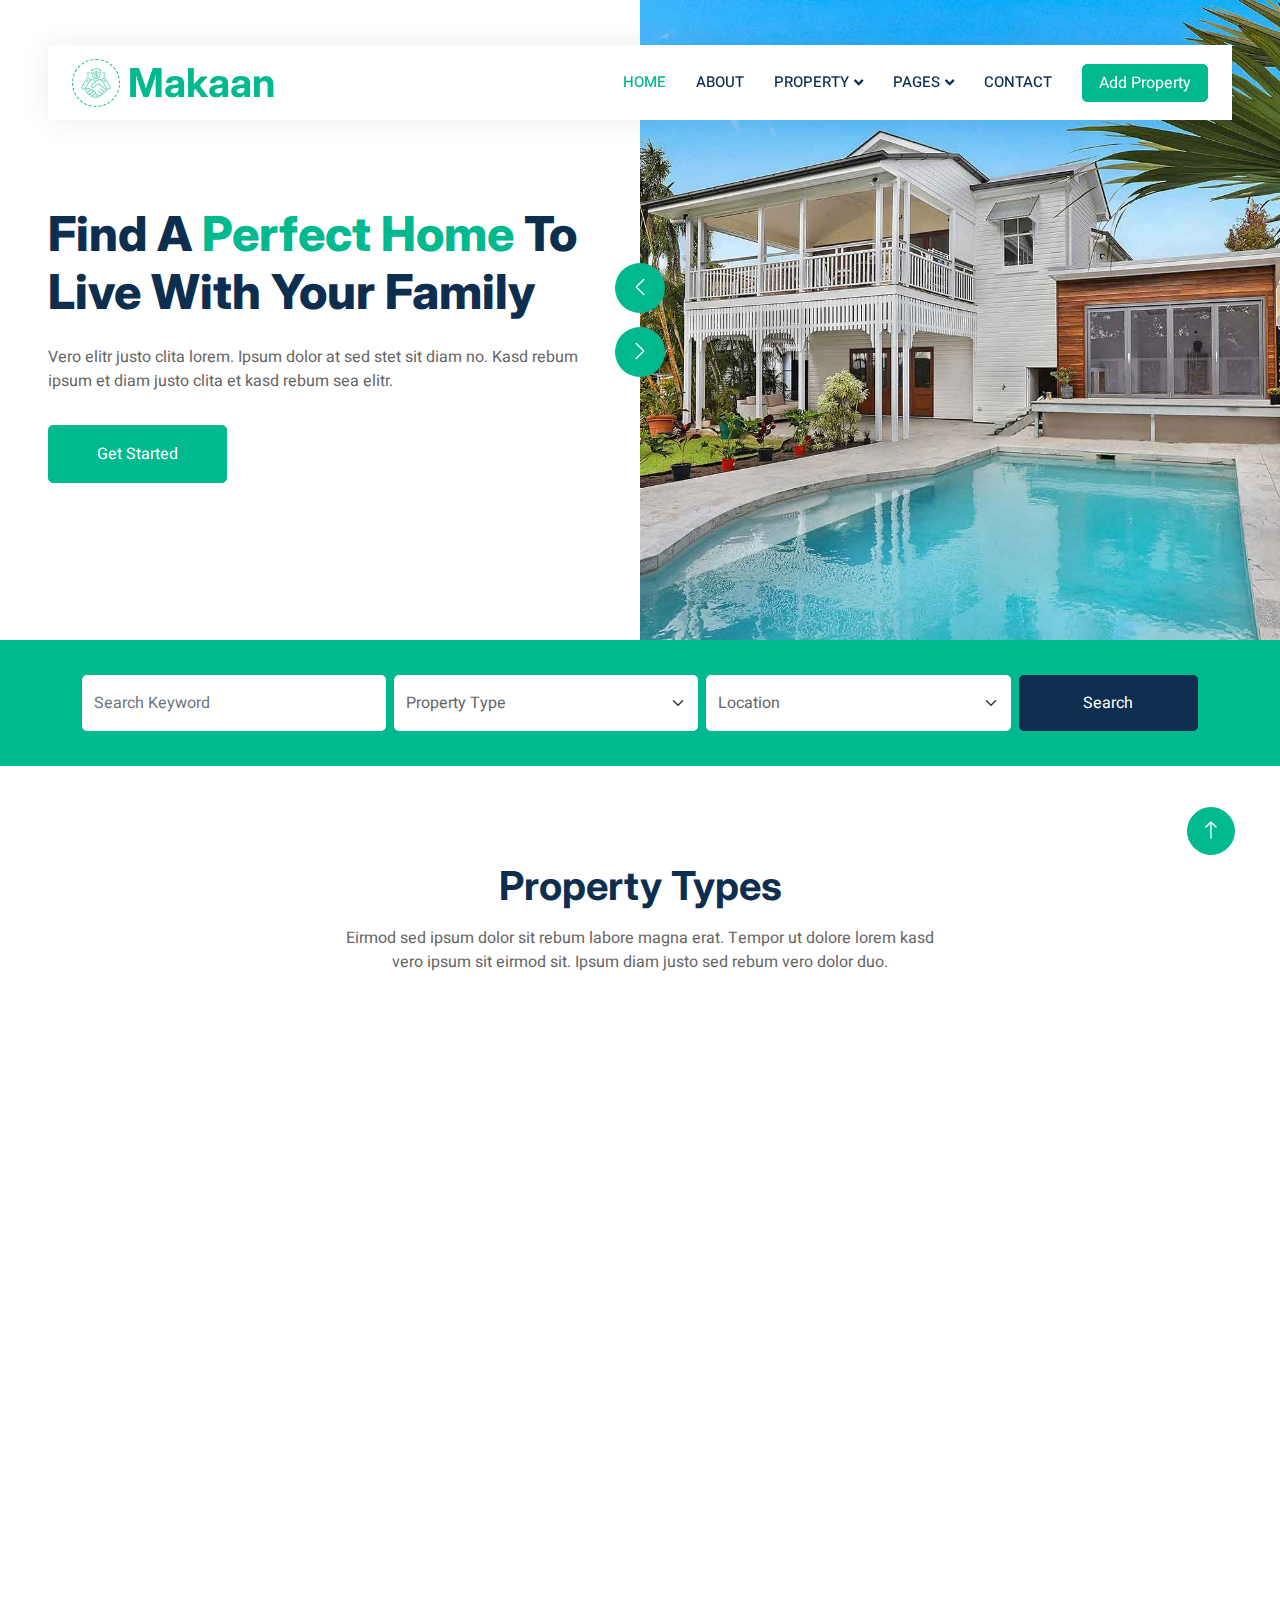
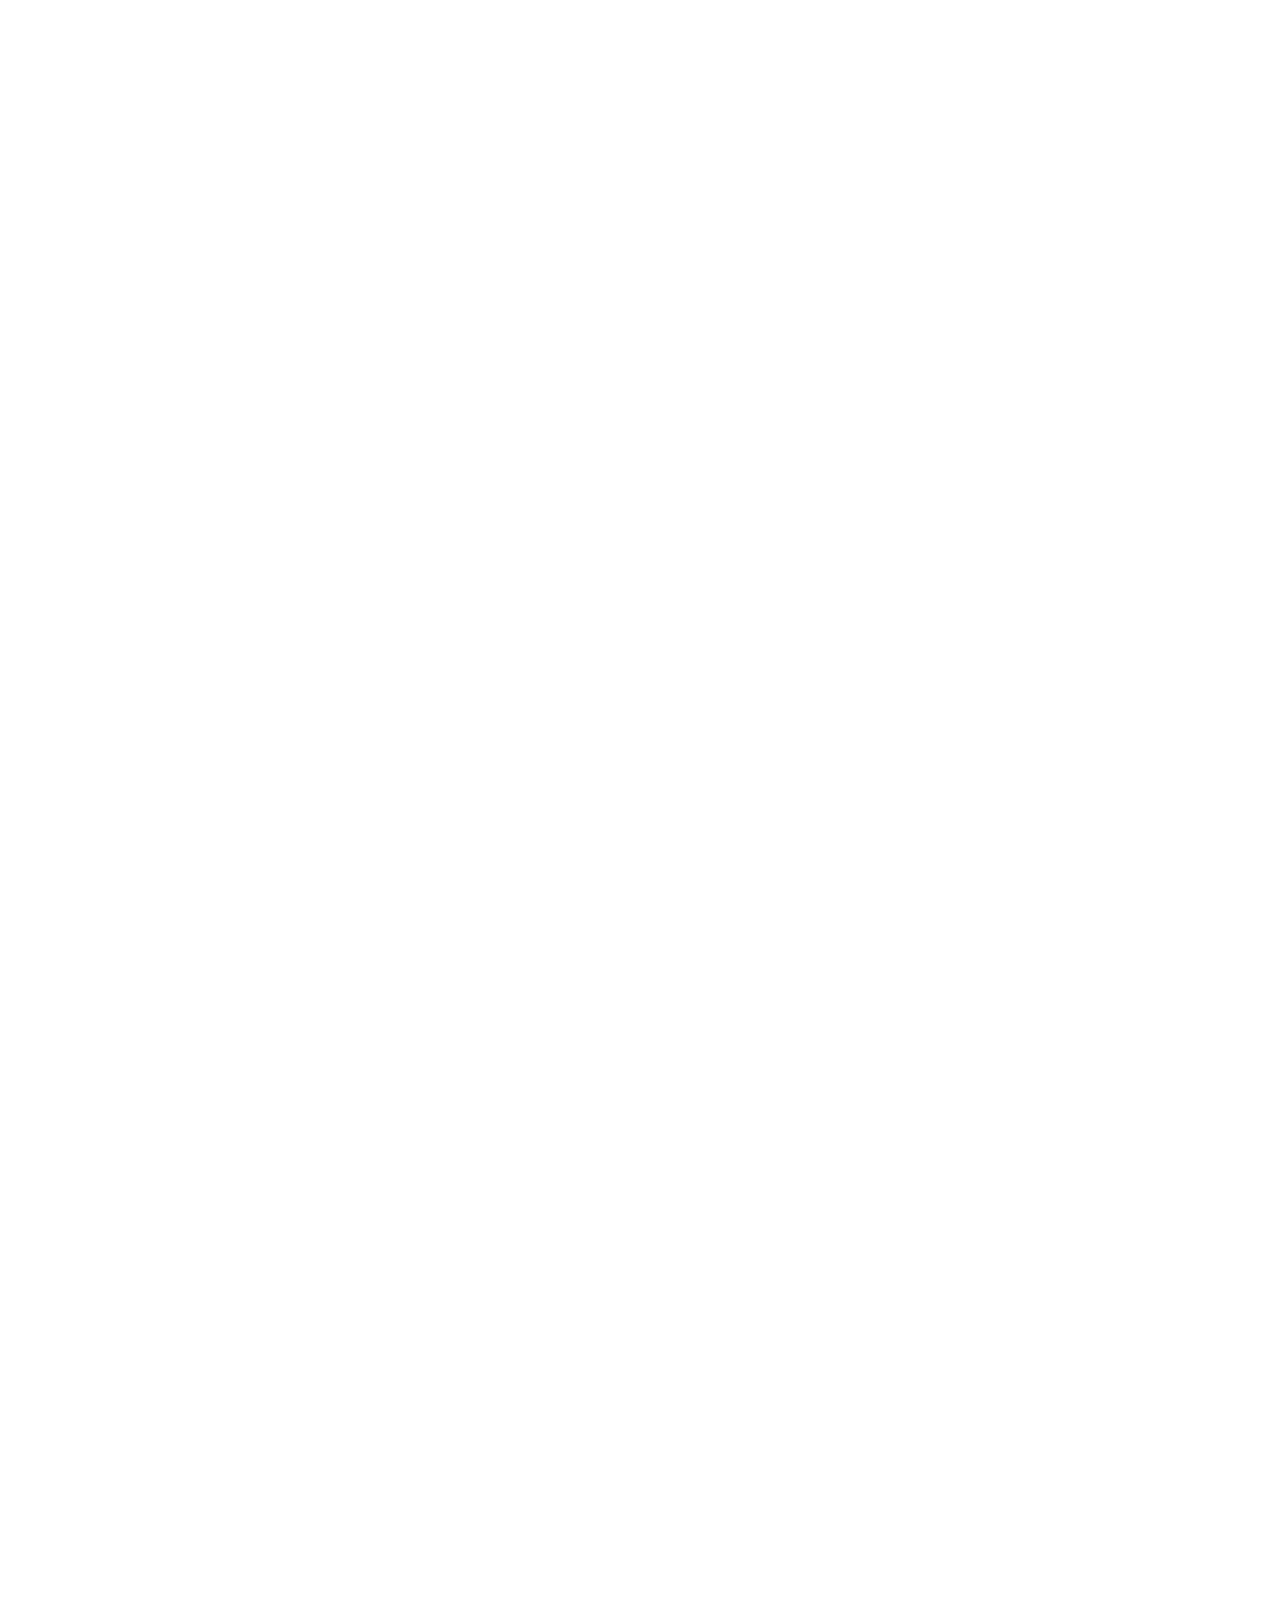
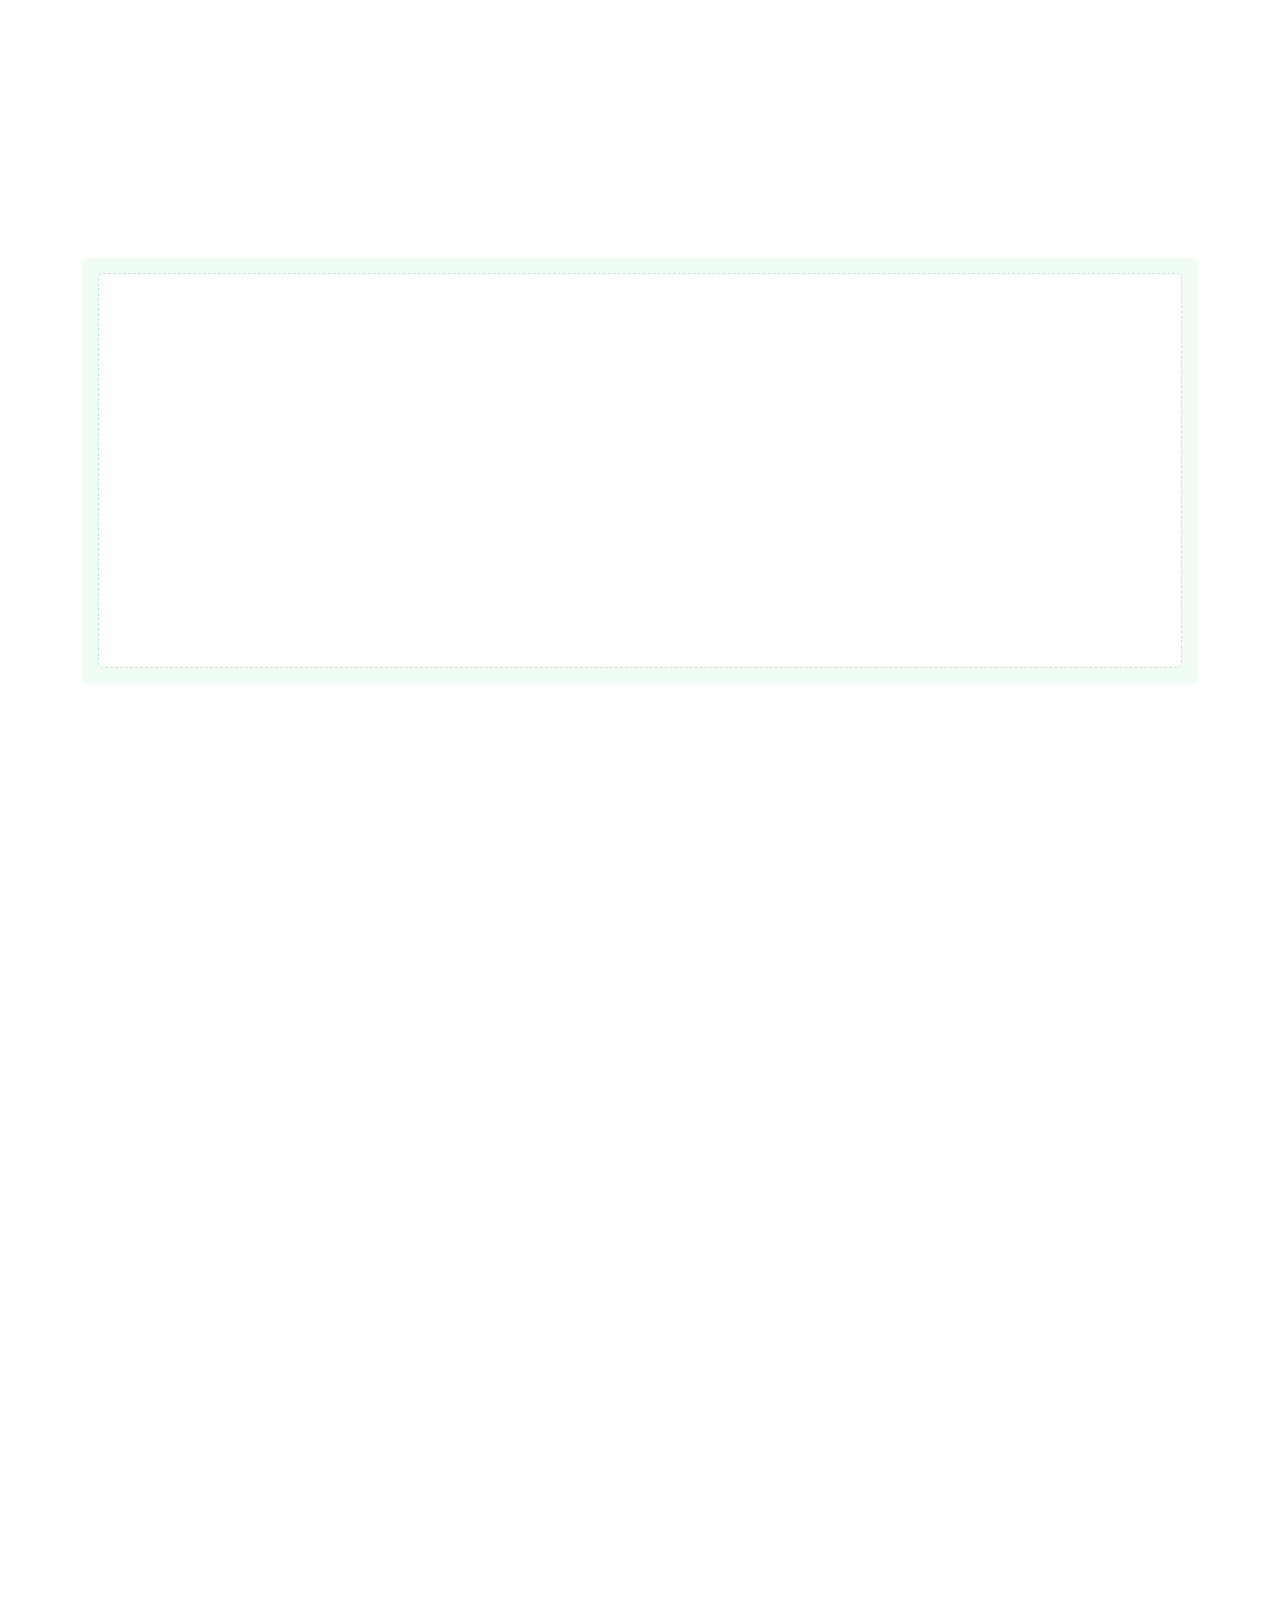
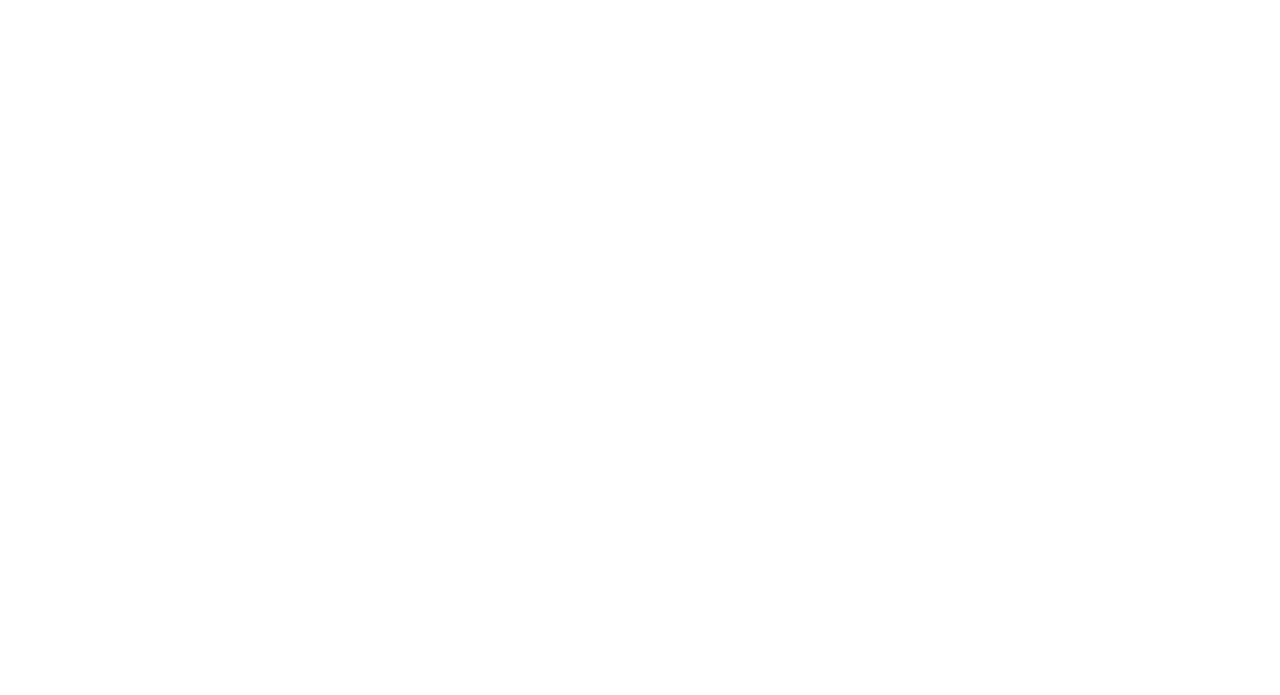
==== index.html @ bf757e76 "Initial Setup with template" ====
<!DOCTYPE html>
<html lang="en">

<head>
    <meta charset="utf-8">
    <title>Makaan - Real Estate HTML Template</title>
    <meta content="width=device-width, initial-scale=1.0" name="viewport">
    <meta content="" name="keywords">
    <meta content="" name="description">

    <!-- Favicon -->
    <link href="img/favicon.ico" rel="icon">

    <!-- Google Web Fonts -->
    <link rel="preconnect" href="https://fonts.googleapis.com">
    <link rel="preconnect" href="https://fonts.gstatic.com" crossorigin>
    <link href="https://fonts.googleapis.com/css2?family=Heebo:wght@400;500;600&family=Inter:wght@700;800&display=swap" rel="stylesheet">
    
    <!-- Icon Font Stylesheet -->
    <link href="https://cdnjs.cloudflare.com/ajax/libs/font-awesome/5.10.0/css/all.min.css" rel="stylesheet">
    <link href="https://cdn.jsdelivr.net/npm/bootstrap-icons@1.4.1/font/bootstrap-icons.css" rel="stylesheet">

    <!-- Libraries Stylesheet -->
    <link href="lib/animate/animate.min.css" rel="stylesheet">
    <link href="lib/owlcarousel/assets/owl.carousel.min.css" rel="stylesheet">

    <!-- Customized Bootstrap Stylesheet -->
    <link href="css/bootstrap.min.css" rel="stylesheet">

    <!-- Template Stylesheet -->
    <link href="css/style.css" rel="stylesheet">
</head>

<body>
    <div class="container-xxl bg-white p-0">
        <!-- Spinner Start -->
        <div id="spinner" class="show bg-white position-fixed translate-middle w-100 vh-100 top-50 start-50 d-flex align-items-center justify-content-center">
            <div class="spinner-border text-primary" style="width: 3rem; height: 3rem;" role="status">
                <span class="sr-only">Loading...</span>
            </div>
        </div>
        <!-- Spinner End -->


        <!-- Navbar Start -->
        <div class="container-fluid nav-bar bg-transparent">
            <nav class="navbar navbar-expand-lg bg-white navbar-light py-0 px-4">
                <a href="index.html" class="navbar-brand d-flex align-items-center text-center">
                    <div class="icon p-2 me-2">
                        <img class="img-fluid" src="img/icon-deal.png" alt="Icon" style="width: 30px; height: 30px;">
                    </div>
                    <h1 class="m-0 text-primary">Makaan</h1>
                </a>
                <button type="button" class="navbar-toggler" data-bs-toggle="collapse" data-bs-target="#navbarCollapse">
                    <span class="navbar-toggler-icon"></span>
                </button>
                <div class="collapse navbar-collapse" id="navbarCollapse">
                    <div class="navbar-nav ms-auto">
                        <a href="index.html" class="nav-item nav-link active">Home</a>
                        <a href="about.html" class="nav-item nav-link">About</a>
                        <div class="nav-item dropdown">
                            <a href="#" class="nav-link dropdown-toggle" data-bs-toggle="dropdown">Property</a>
                            <div class="dropdown-menu rounded-0 m-0">
                                <a href="property-list.html" class="dropdown-item">Property List</a>
                                <a href="property-type.html" class="dropdown-item">Property Type</a>
                                <a href="property-agent.html" class="dropdown-item">Property Agent</a>
                            </div>
                        </div>
                        <div class="nav-item dropdown">
                            <a href="#" class="nav-link dropdown-toggle" data-bs-toggle="dropdown">Pages</a>
                            <div class="dropdown-menu rounded-0 m-0">
                                <a href="testimonial.html" class="dropdown-item">Testimonial</a>
                                <a href="404.html" class="dropdown-item">404 Error</a>
                            </div>
                        </div>
                        <a href="contact.html" class="nav-item nav-link">Contact</a>
                    </div>
                    <a href="" class="btn btn-primary px-3 d-none d-lg-flex">Add Property</a>
                </div>
            </nav>
        </div>
        <!-- Navbar End -->


        <!-- Header Start -->
        <div class="container-fluid header bg-white p-0">
            <div class="row g-0 align-items-center flex-column-reverse flex-md-row">
                <div class="col-md-6 p-5 mt-lg-5">
                    <h1 class="display-5 animated fadeIn mb-4">Find A <span class="text-primary">Perfect Home</span> To Live With Your Family</h1>
                    <p class="animated fadeIn mb-4 pb-2">Vero elitr justo clita lorem. Ipsum dolor at sed stet
                        sit diam no. Kasd rebum ipsum et diam justo clita et kasd rebum sea elitr.</p>
                    <a href="" class="btn btn-primary py-3 px-5 me-3 animated fadeIn">Get Started</a>
                </div>
                <div class="col-md-6 animated fadeIn">
                    <div class="owl-carousel header-carousel">
                        <div class="owl-carousel-item">
                            <img class="img-fluid" src="img/carousel-1.jpg" alt="">
                        </div>
                        <div class="owl-carousel-item">
                            <img class="img-fluid" src="img/carousel-2.jpg" alt="">
                        </div>
                    </div>
                </div>
            </div>
        </div>
        <!-- Header End -->


        <!-- Search Start -->
        <div class="container-fluid bg-primary mb-5 wow fadeIn" data-wow-delay="0.1s" style="padding: 35px;">
            <div class="container">
                <div class="row g-2">
                    <div class="col-md-10">
                        <div class="row g-2">
                            <div class="col-md-4">
                                <input type="text" class="form-control border-0 py-3" placeholder="Search Keyword">
                            </div>
                            <div class="col-md-4">
                                <select class="form-select border-0 py-3">
                                    <option selected>Property Type</option>
                                    <option value="1">Property Type 1</option>
                                    <option value="2">Property Type 2</option>
                                    <option value="3">Property Type 3</option>
                                </select>
                            </div>
                            <div class="col-md-4">
                                <select class="form-select border-0 py-3">
                                    <option selected>Location</option>
                                    <option value="1">Location 1</option>
                                    <option value="2">Location 2</option>
                                    <option value="3">Location 3</option>
                                </select>
                            </div>
                        </div>
                    </div>
                    <div class="col-md-2">
                        <button class="btn btn-dark border-0 w-100 py-3">Search</button>
                    </div>
                </div>
            </div>
        </div>
        <!-- Search End -->


        <!-- Category Start -->
        <div class="container-xxl py-5">
            <div class="container">
                <div class="text-center mx-auto mb-5 wow fadeInUp" data-wow-delay="0.1s" style="max-width: 600px;">
                    <h1 class="mb-3">Property Types</h1>
                    <p>Eirmod sed ipsum dolor sit rebum labore magna erat. Tempor ut dolore lorem kasd vero ipsum sit eirmod sit. Ipsum diam justo sed rebum vero dolor duo.</p>
                </div>
                <div class="row g-4">
                    <div class="col-lg-3 col-sm-6 wow fadeInUp" data-wow-delay="0.1s">
                        <a class="cat-item d-block bg-light text-center rounded p-3" href="">
                            <div class="rounded p-4">
                                <div class="icon mb-3">
                                    <img class="img-fluid" src="img/icon-apartment.png" alt="Icon">
                                </div>
                                <h6>Apartment</h6>
                                <span>123 Properties</span>
                            </div>
                        </a>
                    </div>
                    <div class="col-lg-3 col-sm-6 wow fadeInUp" data-wow-delay="0.3s">
                        <a class="cat-item d-block bg-light text-center rounded p-3" href="">
                            <div class="rounded p-4">
                                <div class="icon mb-3">
                                    <img class="img-fluid" src="img/icon-villa.png" alt="Icon">
                                </div>
                                <h6>Villa</h6>
                                <span>123 Properties</span>
                            </div>
                        </a>
                    </div>
                    <div class="col-lg-3 col-sm-6 wow fadeInUp" data-wow-delay="0.5s">
                        <a class="cat-item d-block bg-light text-center rounded p-3" href="">
                            <div class="rounded p-4">
                                <div class="icon mb-3">
                                    <img class="img-fluid" src="img/icon-house.png" alt="Icon">
                                </div>
                                <h6>Home</h6>
                                <span>123 Properties</span>
                            </div>
                        </a>
                    </div>
                    <div class="col-lg-3 col-sm-6 wow fadeInUp" data-wow-delay="0.7s">
                        <a class="cat-item d-block bg-light text-center rounded p-3" href="">
                            <div class="rounded p-4">
                                <div class="icon mb-3">
                                    <img class="img-fluid" src="img/icon-housing.png" alt="Icon">
                                </div>
                                <h6>Office</h6>
                                <span>123 Properties</span>
                            </div>
                        </a>
                    </div>
                    <div class="col-lg-3 col-sm-6 wow fadeInUp" data-wow-delay="0.1s">
                        <a class="cat-item d-block bg-light text-center rounded p-3" href="">
                            <div class="rounded p-4">
                                <div class="icon mb-3">
                                    <img class="img-fluid" src="img/icon-building.png" alt="Icon">
                                </div>
                                <h6>Building</h6>
                                <span>123 Properties</span>
                            </div>
                        </a>
                    </div>
                    <div class="col-lg-3 col-sm-6 wow fadeInUp" data-wow-delay="0.3s">
                        <a class="cat-item d-block bg-light text-center rounded p-3" href="">
                            <div class="rounded p-4">
                                <div class="icon mb-3">
                                    <img class="img-fluid" src="img/icon-neighborhood.png" alt="Icon">
                                </div>
                                <h6>Townhouse</h6>
                                <span>123 Properties</span>
                            </div>
                        </a>
                    </div>
                    <div class="col-lg-3 col-sm-6 wow fadeInUp" data-wow-delay="0.5s">
                        <a class="cat-item d-block bg-light text-center rounded p-3" href="">
                            <div class="rounded p-4">
                                <div class="icon mb-3">
                                    <img class="img-fluid" src="img/icon-condominium.png" alt="Icon">
                                </div>
                                <h6>Shop</h6>
                                <span>123 Properties</span>
                            </div>
                        </a>
                    </div>
                    <div class="col-lg-3 col-sm-6 wow fadeInUp" data-wow-delay="0.7s">
                        <a class="cat-item d-block bg-light text-center rounded p-3" href="">
                            <div class="rounded p-4">
                                <div class="icon mb-3">
                                    <img class="img-fluid" src="img/icon-luxury.png" alt="Icon">
                                </div>
                                <h6>Garage</h6>
                                <span>123 Properties</span>
                            </div>
                        </a>
                    </div>
                </div>
            </div>
        </div>
        <!-- Category End -->


        <!-- About Start -->
        <div class="container-xxl py-5">
            <div class="container">
                <div class="row g-5 align-items-center">
                    <div class="col-lg-6 wow fadeIn" data-wow-delay="0.1s">
                        <div class="about-img position-relative overflow-hidden p-5 pe-0">
                            <img class="img-fluid w-100" src="img/about.jpg">
                        </div>
                    </div>
                    <div class="col-lg-6 wow fadeIn" data-wow-delay="0.5s">
                        <h1 class="mb-4">#1 Place To Find The Perfect Property</h1>
                        <p class="mb-4">Tempor erat elitr rebum at clita. Diam dolor diam ipsum sit. Aliqu diam amet diam et eos. Clita erat ipsum et lorem et sit, sed stet lorem sit clita duo justo magna dolore erat amet</p>
                        <p><i class="fa fa-check text-primary me-3"></i>Tempor erat elitr rebum at clita</p>
                        <p><i class="fa fa-check text-primary me-3"></i>Aliqu diam amet diam et eos</p>
                        <p><i class="fa fa-check text-primary me-3"></i>Clita duo justo magna dolore erat amet</p>
                        <a class="btn btn-primary py-3 px-5 mt-3" href="">Read More</a>
                    </div>
                </div>
            </div>
        </div>
        <!-- About End -->


        <!-- Property List Start -->
        <div class="container-xxl py-5">
            <div class="container">
                <div class="row g-0 gx-5 align-items-end">
                    <div class="col-lg-6">
                        <div class="text-start mx-auto mb-5 wow slideInLeft" data-wow-delay="0.1s">
                            <h1 class="mb-3">Property Listing</h1>
                            <p>Eirmod sed ipsum dolor sit rebum labore magna erat. Tempor ut dolore lorem kasd vero ipsum sit eirmod sit diam justo sed rebum.</p>
                        </div>
                    </div>
                    <div class="col-lg-6 text-start text-lg-end wow slideInRight" data-wow-delay="0.1s">
                        <ul class="nav nav-pills d-inline-flex justify-content-end mb-5">
                            <li class="nav-item me-2">
                                <a class="btn btn-outline-primary active" data-bs-toggle="pill" href="#tab-1">Featured</a>
                            </li>
                            <li class="nav-item me-2">
                                <a class="btn btn-outline-primary" data-bs-toggle="pill" href="#tab-2">For Sell</a>
                            </li>
                            <li class="nav-item me-0">
                                <a class="btn btn-outline-primary" data-bs-toggle="pill" href="#tab-3">For Rent</a>
                            </li>
                        </ul>
                    </div>
                </div>
                <div class="tab-content">
                    <div id="tab-1" class="tab-pane fade show p-0 active">
                        <div class="row g-4">
                            <div class="col-lg-4 col-md-6 wow fadeInUp" data-wow-delay="0.1s">
                                <div class="property-item rounded overflow-hidden">
                                    <div class="position-relative overflow-hidden">
                                        <a href=""><img class="img-fluid" src="img/property-1.jpg" alt=""></a>
                                        <div class="bg-primary rounded text-white position-absolute start-0 top-0 m-4 py-1 px-3">For Sell</div>
                                        <div class="bg-white rounded-top text-primary position-absolute start-0 bottom-0 mx-4 pt-1 px-3">Appartment</div>
                                    </div>
                                    <div class="p-4 pb-0">
                                        <h5 class="text-primary mb-3">$12,345</h5>
                                        <a class="d-block h5 mb-2" href="">Golden Urban House For Sell</a>
                                        <p><i class="fa fa-map-marker-alt text-primary me-2"></i>123 Street, New York, USA</p>
                                    </div>
                                    <div class="d-flex border-top">
                                        <small class="flex-fill text-center border-end py-2"><i class="fa fa-ruler-combined text-primary me-2"></i>1000 Sqft</small>
                                        <small class="flex-fill text-center border-end py-2"><i class="fa fa-bed text-primary me-2"></i>3 Bed</small>
                                        <small class="flex-fill text-center py-2"><i class="fa fa-bath text-primary me-2"></i>2 Bath</small>
                                    </div>
                                </div>
                            </div>
                            <div class="col-lg-4 col-md-6 wow fadeInUp" data-wow-delay="0.3s">
                                <div class="property-item rounded overflow-hidden">
                                    <div class="position-relative overflow-hidden">
                                        <a href=""><img class="img-fluid" src="img/property-2.jpg" alt=""></a>
                                        <div class="bg-primary rounded text-white position-absolute start-0 top-0 m-4 py-1 px-3">For Rent</div>
                                        <div class="bg-white rounded-top text-primary position-absolute start-0 bottom-0 mx-4 pt-1 px-3">Villa</div>
                                    </div>
                                    <div class="p-4 pb-0">
                                        <h5 class="text-primary mb-3">$12,345</h5>
                                        <a class="d-block h5 mb-2" href="">Golden Urban House For Sell</a>
                                        <p><i class="fa fa-map-marker-alt text-primary me-2"></i>123 Street, New York, USA</p>
                                    </div>
                                    <div class="d-flex border-top">
                                        <small class="flex-fill text-center border-end py-2"><i class="fa fa-ruler-combined text-primary me-2"></i>1000 Sqft</small>
                                        <small class="flex-fill text-center border-end py-2"><i class="fa fa-bed text-primary me-2"></i>3 Bed</small>
                                        <small class="flex-fill text-center py-2"><i class="fa fa-bath text-primary me-2"></i>2 Bath</small>
                                    </div>
                                </div>
                            </div>
                            <div class="col-lg-4 col-md-6 wow fadeInUp" data-wow-delay="0.5s">
                                <div class="property-item rounded overflow-hidden">
                                    <div class="position-relative overflow-hidden">
                                        <a href=""><img class="img-fluid" src="img/property-3.jpg" alt=""></a>
                                        <div class="bg-primary rounded text-white position-absolute start-0 top-0 m-4 py-1 px-3">For Sell</div>
                                        <div class="bg-white rounded-top text-primary position-absolute start-0 bottom-0 mx-4 pt-1 px-3">Office</div>
                                    </div>
                                    <div class="p-4 pb-0">
                                        <h5 class="text-primary mb-3">$12,345</h5>
                                        <a class="d-block h5 mb-2" href="">Golden Urban House For Sell</a>
                                        <p><i class="fa fa-map-marker-alt text-primary me-2"></i>123 Street, New York, USA</p>
                                    </div>
                                    <div class="d-flex border-top">
                                        <small class="flex-fill text-center border-end py-2"><i class="fa fa-ruler-combined text-primary me-2"></i>1000 Sqft</small>
                                        <small class="flex-fill text-center border-end py-2"><i class="fa fa-bed text-primary me-2"></i>3 Bed</small>
                                        <small class="flex-fill text-center py-2"><i class="fa fa-bath text-primary me-2"></i>2 Bath</small>
                                    </div>
                                </div>
                            </div>
                            <div class="col-lg-4 col-md-6 wow fadeInUp" data-wow-delay="0.1s">
                                <div class="property-item rounded overflow-hidden">
                                    <div class="position-relative overflow-hidden">
                                        <a href=""><img class="img-fluid" src="img/property-4.jpg" alt=""></a>
                                        <div class="bg-primary rounded text-white position-absolute start-0 top-0 m-4 py-1 px-3">For Rent</div>
                                        <div class="bg-white rounded-top text-primary position-absolute start-0 bottom-0 mx-4 pt-1 px-3">Building</div>
                                    </div>
                                    <div class="p-4 pb-0">
                                        <h5 class="text-primary mb-3">$12,345</h5>
                                        <a class="d-block h5 mb-2" href="">Golden Urban House For Sell</a>
                                        <p><i class="fa fa-map-marker-alt text-primary me-2"></i>123 Street, New York, USA</p>
                                    </div>
                                    <div class="d-flex border-top">
                                        <small class="flex-fill text-center border-end py-2"><i class="fa fa-ruler-combined text-primary me-2"></i>1000 Sqft</small>
                                        <small class="flex-fill text-center border-end py-2"><i class="fa fa-bed text-primary me-2"></i>3 Bed</small>
                                        <small class="flex-fill text-center py-2"><i class="fa fa-bath text-primary me-2"></i>2 Bath</small>
                                    </div>
                                </div>
                            </div>
                            <div class="col-lg-4 col-md-6 wow fadeInUp" data-wow-delay="0.3s">
                                <div class="property-item rounded overflow-hidden">
                                    <div class="position-relative overflow-hidden">
                                        <a href=""><img class="img-fluid" src="img/property-5.jpg" alt=""></a>
                                        <div class="bg-primary rounded text-white position-absolute start-0 top-0 m-4 py-1 px-3">For Sell</div>
                                        <div class="bg-white rounded-top text-primary position-absolute start-0 bottom-0 mx-4 pt-1 px-3">Home</div>
                                    </div>
                                    <div class="p-4 pb-0">
                                        <h5 class="text-primary mb-3">$12,345</h5>
                                        <a class="d-block h5 mb-2" href="">Golden Urban House For Sell</a>
                                        <p><i class="fa fa-map-marker-alt text-primary me-2"></i>123 Street, New York, USA</p>
                                    </div>
                                    <div class="d-flex border-top">
                                        <small class="flex-fill text-center border-end py-2"><i class="fa fa-ruler-combined text-primary me-2"></i>1000 Sqft</small>
                                        <small class="flex-fill text-center border-end py-2"><i class="fa fa-bed text-primary me-2"></i>3 Bed</small>
                                        <small class="flex-fill text-center py-2"><i class="fa fa-bath text-primary me-2"></i>2 Bath</small>
                                    </div>
                                </div>
                            </div>
                            <div class="col-lg-4 col-md-6 wow fadeInUp" data-wow-delay="0.5s">
                                <div class="property-item rounded overflow-hidden">
                                    <div class="position-relative overflow-hidden">
                                        <a href=""><img class="img-fluid" src="img/property-6.jpg" alt=""></a>
                                        <div class="bg-primary rounded text-white position-absolute start-0 top-0 m-4 py-1 px-3">For Rent</div>
                                        <div class="bg-white rounded-top text-primary position-absolute start-0 bottom-0 mx-4 pt-1 px-3">Shop</div>
                                    </div>
                                    <div class="p-4 pb-0">
                                        <h5 class="text-primary mb-3">$12,345</h5>
                                        <a class="d-block h5 mb-2" href="">Golden Urban House For Sell</a>
                                        <p><i class="fa fa-map-marker-alt text-primary me-2"></i>123 Street, New York, USA</p>
                                    </div>
                                    <div class="d-flex border-top">
                                        <small class="flex-fill text-center border-end py-2"><i class="fa fa-ruler-combined text-primary me-2"></i>1000 Sqft</small>
                                        <small class="flex-fill text-center border-end py-2"><i class="fa fa-bed text-primary me-2"></i>3 Bed</small>
                                        <small class="flex-fill text-center py-2"><i class="fa fa-bath text-primary me-2"></i>2 Bath</small>
                                    </div>
                                </div>
                            </div>
                            <div class="col-12 text-center wow fadeInUp" data-wow-delay="0.1s">
                                <a class="btn btn-primary py-3 px-5" href="">Browse More Property</a>
                            </div>
                        </div>
                    </div>
                    <div id="tab-2" class="tab-pane fade show p-0">
                        <div class="row g-4">
                            <div class="col-lg-4 col-md-6">
                                <div class="property-item rounded overflow-hidden">
                                    <div class="position-relative overflow-hidden">
                                        <a href=""><img class="img-fluid" src="img/property-1.jpg" alt=""></a>
                                        <div class="bg-primary rounded text-white position-absolute start-0 top-0 m-4 py-1 px-3">For Sell</div>
                                        <div class="bg-white rounded-top text-primary position-absolute start-0 bottom-0 mx-4 pt-1 px-3">Appartment</div>
                                    </div>
                                    <div class="p-4 pb-0">
                                        <h5 class="text-primary mb-3">$12,345</h5>
                                        <a class="d-block h5 mb-2" href="">Golden Urban House For Sell</a>
                                        <p><i class="fa fa-map-marker-alt text-primary me-2"></i>123 Street, New York, USA</p>
                                    </div>
                                    <div class="d-flex border-top">
                                        <small class="flex-fill text-center border-end py-2"><i class="fa fa-ruler-combined text-primary me-2"></i>1000 Sqft</small>
                                        <small class="flex-fill text-center border-end py-2"><i class="fa fa-bed text-primary me-2"></i>3 Bed</small>
                                        <small class="flex-fill text-center py-2"><i class="fa fa-bath text-primary me-2"></i>2 Bath</small>
                                    </div>
                                </div>
                            </div>
                            <div class="col-lg-4 col-md-6">
                                <div class="property-item rounded overflow-hidden">
                                    <div class="position-relative overflow-hidden">
                                        <a href=""><img class="img-fluid" src="img/property-2.jpg" alt=""></a>
                                        <div class="bg-primary rounded text-white position-absolute start-0 top-0 m-4 py-1 px-3">For Rent</div>
                                        <div class="bg-white rounded-top text-primary position-absolute start-0 bottom-0 mx-4 pt-1 px-3">Villa</div>
                                    </div>
                                    <div class="p-4 pb-0">
                                        <h5 class="text-primary mb-3">$12,345</h5>
                                        <a class="d-block h5 mb-2" href="">Golden Urban House For Sell</a>
                                        <p><i class="fa fa-map-marker-alt text-primary me-2"></i>123 Street, New York, USA</p>
                                    </div>
                                    <div class="d-flex border-top">
                                        <small class="flex-fill text-center border-end py-2"><i class="fa fa-ruler-combined text-primary me-2"></i>1000 Sqft</small>
                                        <small class="flex-fill text-center border-end py-2"><i class="fa fa-bed text-primary me-2"></i>3 Bed</small>
                                        <small class="flex-fill text-center py-2"><i class="fa fa-bath text-primary me-2"></i>2 Bath</small>
                                    </div>
                                </div>
                            </div>
                            <div class="col-lg-4 col-md-6">
                                <div class="property-item rounded overflow-hidden">
                                    <div class="position-relative overflow-hidden">
                                        <a href=""><img class="img-fluid" src="img/property-3.jpg" alt=""></a>
                                        <div class="bg-primary rounded text-white position-absolute start-0 top-0 m-4 py-1 px-3">For Sell</div>
                                        <div class="bg-white rounded-top text-primary position-absolute start-0 bottom-0 mx-4 pt-1 px-3">Office</div>
                                    </div>
                                    <div class="p-4 pb-0">
                                        <h5 class="text-primary mb-3">$12,345</h5>
                                        <a class="d-block h5 mb-2" href="">Golden Urban House For Sell</a>
                                        <p><i class="fa fa-map-marker-alt text-primary me-2"></i>123 Street, New York, USA</p>
                                    </div>
                                    <div class="d-flex border-top">
                                        <small class="flex-fill text-center border-end py-2"><i class="fa fa-ruler-combined text-primary me-2"></i>1000 Sqft</small>
                                        <small class="flex-fill text-center border-end py-2"><i class="fa fa-bed text-primary me-2"></i>3 Bed</small>
                                        <small class="flex-fill text-center py-2"><i class="fa fa-bath text-primary me-2"></i>2 Bath</small>
                                    </div>
                                </div>
                            </div>
                            <div class="col-lg-4 col-md-6">
                                <div class="property-item rounded overflow-hidden">
                                    <div class="position-relative overflow-hidden">
                                        <a href=""><img class="img-fluid" src="img/property-4.jpg" alt=""></a>
                                        <div class="bg-primary rounded text-white position-absolute start-0 top-0 m-4 py-1 px-3">For Rent</div>
                                        <div class="bg-white rounded-top text-primary position-absolute start-0 bottom-0 mx-4 pt-1 px-3">Building</div>
                                    </div>
                                    <div class="p-4 pb-0">
                                        <h5 class="text-primary mb-3">$12,345</h5>
                                        <a class="d-block h5 mb-2" href="">Golden Urban House For Sell</a>
                                        <p><i class="fa fa-map-marker-alt text-primary me-2"></i>123 Street, New York, USA</p>
                                    </div>
                                    <div class="d-flex border-top">
                                        <small class="flex-fill text-center border-end py-2"><i class="fa fa-ruler-combined text-primary me-2"></i>1000 Sqft</small>
                                        <small class="flex-fill text-center border-end py-2"><i class="fa fa-bed text-primary me-2"></i>3 Bed</small>
                                        <small class="flex-fill text-center py-2"><i class="fa fa-bath text-primary me-2"></i>2 Bath</small>
                                    </div>
                                </div>
                            </div>
                            <div class="col-lg-4 col-md-6">
                                <div class="property-item rounded overflow-hidden">
                                    <div class="position-relative overflow-hidden">
                                        <a href=""><img class="img-fluid" src="img/property-5.jpg" alt=""></a>
                                        <div class="bg-primary rounded text-white position-absolute start-0 top-0 m-4 py-1 px-3">For Sell</div>
                                        <div class="bg-white rounded-top text-primary position-absolute start-0 bottom-0 mx-4 pt-1 px-3">Home</div>
                                    </div>
                                    <div class="p-4 pb-0">
                                        <h5 class="text-primary mb-3">$12,345</h5>
                                        <a class="d-block h5 mb-2" href="">Golden Urban House For Sell</a>
                                        <p><i class="fa fa-map-marker-alt text-primary me-2"></i>123 Street, New York, USA</p>
                                    </div>
                                    <div class="d-flex border-top">
                                        <small class="flex-fill text-center border-end py-2"><i class="fa fa-ruler-combined text-primary me-2"></i>1000 Sqft</small>
                                        <small class="flex-fill text-center border-end py-2"><i class="fa fa-bed text-primary me-2"></i>3 Bed</small>
                                        <small class="flex-fill text-center py-2"><i class="fa fa-bath text-primary me-2"></i>2 Bath</small>
                                    </div>
                                </div>
                            </div>
                            <div class="col-lg-4 col-md-6">
                                <div class="property-item rounded overflow-hidden">
                                    <div class="position-relative overflow-hidden">
                                        <a href=""><img class="img-fluid" src="img/property-6.jpg" alt=""></a>
                                        <div class="bg-primary rounded text-white position-absolute start-0 top-0 m-4 py-1 px-3">For Rent</div>
                                        <div class="bg-white rounded-top text-primary position-absolute start-0 bottom-0 mx-4 pt-1 px-3">Shop</div>
                                    </div>
                                    <div class="p-4 pb-0">
                                        <h5 class="text-primary mb-3">$12,345</h5>
                                        <a class="d-block h5 mb-2" href="">Golden Urban House For Sell</a>
                                        <p><i class="fa fa-map-marker-alt text-primary me-2"></i>123 Street, New York, USA</p>
                                    </div>
                                    <div class="d-flex border-top">
                                        <small class="flex-fill text-center border-end py-2"><i class="fa fa-ruler-combined text-primary me-2"></i>1000 Sqft</small>
                                        <small class="flex-fill text-center border-end py-2"><i class="fa fa-bed text-primary me-2"></i>3 Bed</small>
                                        <small class="flex-fill text-center py-2"><i class="fa fa-bath text-primary me-2"></i>2 Bath</small>
                                    </div>
                                </div>
                            </div>
                            <div class="col-12 text-center">
                                <a class="btn btn-primary py-3 px-5" href="">Browse More Property</a>
                            </div>
                        </div>
                    </div>
                    <div id="tab-3" class="tab-pane fade show p-0">
                        <div class="row g-4">
                            <div class="col-lg-4 col-md-6">
                                <div class="property-item rounded overflow-hidden">
                                    <div class="position-relative overflow-hidden">
                                        <a href=""><img class="img-fluid" src="img/property-1.jpg" alt=""></a>
                                        <div class="bg-primary rounded text-white position-absolute start-0 top-0 m-4 py-1 px-3">For Sell</div>
                                        <div class="bg-white rounded-top text-primary position-absolute start-0 bottom-0 mx-4 pt-1 px-3">Appartment</div>
                                    </div>
                                    <div class="p-4 pb-0">
                                        <h5 class="text-primary mb-3">$12,345</h5>
                                        <a class="d-block h5 mb-2" href="">Golden Urban House For Sell</a>
                                        <p><i class="fa fa-map-marker-alt text-primary me-2"></i>123 Street, New York, USA</p>
                                    </div>
                                    <div class="d-flex border-top">
                                        <small class="flex-fill text-center border-end py-2"><i class="fa fa-ruler-combined text-primary me-2"></i>1000 Sqft</small>
                                        <small class="flex-fill text-center border-end py-2"><i class="fa fa-bed text-primary me-2"></i>3 Bed</small>
                                        <small class="flex-fill text-center py-2"><i class="fa fa-bath text-primary me-2"></i>2 Bath</small>
                                    </div>
                                </div>
                            </div>
                            <div class="col-lg-4 col-md-6">
                                <div class="property-item rounded overflow-hidden">
                                    <div class="position-relative overflow-hidden">
                                        <a href=""><img class="img-fluid" src="img/property-2.jpg" alt=""></a>
                                        <div class="bg-primary rounded text-white position-absolute start-0 top-0 m-4 py-1 px-3">For Rent</div>
                                        <div class="bg-white rounded-top text-primary position-absolute start-0 bottom-0 mx-4 pt-1 px-3">Villa</div>
                                    </div>
                                    <div class="p-4 pb-0">
                                        <h5 class="text-primary mb-3">$12,345</h5>
                                        <a class="d-block h5 mb-2" href="">Golden Urban House For Sell</a>
                                        <p><i class="fa fa-map-marker-alt text-primary me-2"></i>123 Street, New York, USA</p>
                                    </div>
                                    <div class="d-flex border-top">
                                        <small class="flex-fill text-center border-end py-2"><i class="fa fa-ruler-combined text-primary me-2"></i>1000 Sqft</small>
                                        <small class="flex-fill text-center border-end py-2"><i class="fa fa-bed text-primary me-2"></i>3 Bed</small>
                                        <small class="flex-fill text-center py-2"><i class="fa fa-bath text-primary me-2"></i>2 Bath</small>
                                    </div>
                                </div>
                            </div>
                            <div class="col-lg-4 col-md-6">
                                <div class="property-item rounded overflow-hidden">
                                    <div class="position-relative overflow-hidden">
                                        <a href=""><img class="img-fluid" src="img/property-3.jpg" alt=""></a>
                                        <div class="bg-primary rounded text-white position-absolute start-0 top-0 m-4 py-1 px-3">For Sell</div>
                                        <div class="bg-white rounded-top text-primary position-absolute start-0 bottom-0 mx-4 pt-1 px-3">Office</div>
                                    </div>
                                    <div class="p-4 pb-0">
                                        <h5 class="text-primary mb-3">$12,345</h5>
                                        <a class="d-block h5 mb-2" href="">Golden Urban House For Sell</a>
                                        <p><i class="fa fa-map-marker-alt text-primary me-2"></i>123 Street, New York, USA</p>
                                    </div>
                                    <div class="d-flex border-top">
                                        <small class="flex-fill text-center border-end py-2"><i class="fa fa-ruler-combined text-primary me-2"></i>1000 Sqft</small>
                                        <small class="flex-fill text-center border-end py-2"><i class="fa fa-bed text-primary me-2"></i>3 Bed</small>
                                        <small class="flex-fill text-center py-2"><i class="fa fa-bath text-primary me-2"></i>2 Bath</small>
                                    </div>
                                </div>
                            </div>
                            <div class="col-lg-4 col-md-6">
                                <div class="property-item rounded overflow-hidden">
                                    <div class="position-relative overflow-hidden">
                                        <a href=""><img class="img-fluid" src="img/property-4.jpg" alt=""></a>
                                        <div class="bg-primary rounded text-white position-absolute start-0 top-0 m-4 py-1 px-3">For Rent</div>
                                        <div class="bg-white rounded-top text-primary position-absolute start-0 bottom-0 mx-4 pt-1 px-3">Building</div>
                                    </div>
                                    <div class="p-4 pb-0">
                                        <h5 class="text-primary mb-3">$12,345</h5>
                                        <a class="d-block h5 mb-2" href="">Golden Urban House For Sell</a>
                                        <p><i class="fa fa-map-marker-alt text-primary me-2"></i>123 Street, New York, USA</p>
                                    </div>
                                    <div class="d-flex border-top">
                                        <small class="flex-fill text-center border-end py-2"><i class="fa fa-ruler-combined text-primary me-2"></i>1000 Sqft</small>
                                        <small class="flex-fill text-center border-end py-2"><i class="fa fa-bed text-primary me-2"></i>3 Bed</small>
                                        <small class="flex-fill text-center py-2"><i class="fa fa-bath text-primary me-2"></i>2 Bath</small>
                                    </div>
                                </div>
                            </div>
                            <div class="col-lg-4 col-md-6">
                                <div class="property-item rounded overflow-hidden">
                                    <div class="position-relative overflow-hidden">
                                        <a href=""><img class="img-fluid" src="img/property-5.jpg" alt=""></a>
                                        <div class="bg-primary rounded text-white position-absolute start-0 top-0 m-4 py-1 px-3">For Sell</div>
                                        <div class="bg-white rounded-top text-primary position-absolute start-0 bottom-0 mx-4 pt-1 px-3">Home</div>
                                    </div>
                                    <div class="p-4 pb-0">
                                        <h5 class="text-primary mb-3">$12,345</h5>
                                        <a class="d-block h5 mb-2" href="">Golden Urban House For Sell</a>
                                        <p><i class="fa fa-map-marker-alt text-primary me-2"></i>123 Street, New York, USA</p>
                                    </div>
                                    <div class="d-flex border-top">
                                        <small class="flex-fill text-center border-end py-2"><i class="fa fa-ruler-combined text-primary me-2"></i>1000 Sqft</small>
                                        <small class="flex-fill text-center border-end py-2"><i class="fa fa-bed text-primary me-2"></i>3 Bed</small>
                                        <small class="flex-fill text-center py-2"><i class="fa fa-bath text-primary me-2"></i>2 Bath</small>
                                    </div>
                                </div>
                            </div>
                            <div class="col-lg-4 col-md-6">
                                <div class="property-item rounded overflow-hidden">
                                    <div class="position-relative overflow-hidden">
                                        <a href=""><img class="img-fluid" src="img/property-6.jpg" alt=""></a>
                                        <div class="bg-primary rounded text-white position-absolute start-0 top-0 m-4 py-1 px-3">For Rent</div>
                                        <div class="bg-white rounded-top text-primary position-absolute start-0 bottom-0 mx-4 pt-1 px-3">Shop</div>
                                    </div>
                                    <div class="p-4 pb-0">
                                        <h5 class="text-primary mb-3">$12,345</h5>
                                        <a class="d-block h5 mb-2" href="">Golden Urban House For Sell</a>
                                        <p><i class="fa fa-map-marker-alt text-primary me-2"></i>123 Street, New York, USA</p>
                                    </div>
                                    <div class="d-flex border-top">
                                        <small class="flex-fill text-center border-end py-2"><i class="fa fa-ruler-combined text-primary me-2"></i>1000 Sqft</small>
                                        <small class="flex-fill text-center border-end py-2"><i class="fa fa-bed text-primary me-2"></i>3 Bed</small>
                                        <small class="flex-fill text-center py-2"><i class="fa fa-bath text-primary me-2"></i>2 Bath</small>
                                    </div>
                                </div>
                            </div>
                            <div class="col-12 text-center">
                                <a class="btn btn-primary py-3 px-5" href="">Browse More Property</a>
                            </div>
                        </div>
                    </div>
                </div>
            </div>
        </div>
        <!-- Property List End -->


        <!-- Call to Action Start -->
        <div class="container-xxl py-5">
            <div class="container">
                <div class="bg-light rounded p-3">
                    <div class="bg-white rounded p-4" style="border: 1px dashed rgba(0, 185, 142, .3)">
                        <div class="row g-5 align-items-center">
                            <div class="col-lg-6 wow fadeIn" data-wow-delay="0.1s">
                                <img class="img-fluid rounded w-100" src="img/call-to-action.jpg" alt="">
                            </div>
                            <div class="col-lg-6 wow fadeIn" data-wow-delay="0.5s">
                                <div class="mb-4">
                                    <h1 class="mb-3">Contact With Our Certified Agent</h1>
                                    <p>Eirmod sed ipsum dolor sit rebum magna erat. Tempor lorem kasd vero ipsum sit sit diam justo sed vero dolor duo.</p>
                                </div>
                                <a href="" class="btn btn-primary py-3 px-4 me-2"><i class="fa fa-phone-alt me-2"></i>Make A Call</a>
                                <a href="" class="btn btn-dark py-3 px-4"><i class="fa fa-calendar-alt me-2"></i>Get Appoinment</a>
                            </div>
                        </div>
                    </div>
                </div>
            </div>
        </div>
        <!-- Call to Action End -->


        <!-- Team Start -->
        <div class="container-xxl py-5">
            <div class="container">
                <div class="text-center mx-auto mb-5 wow fadeInUp" data-wow-delay="0.1s" style="max-width: 600px;">
                    <h1 class="mb-3">Property Agents</h1>
                    <p>Eirmod sed ipsum dolor sit rebum labore magna erat. Tempor ut dolore lorem kasd vero ipsum sit eirmod sit. Ipsum diam justo sed rebum vero dolor duo.</p>
                </div>
                <div class="row g-4">
                    <div class="col-lg-3 col-md-6 wow fadeInUp" data-wow-delay="0.1s">
                        <div class="team-item rounded overflow-hidden">
                            <div class="position-relative">
                                <img class="img-fluid" src="img/team-1.jpg" alt="">
                                <div class="position-absolute start-50 top-100 translate-middle d-flex align-items-center">
                                    <a class="btn btn-square mx-1" href=""><i class="fab fa-facebook-f"></i></a>
                                    <a class="btn btn-square mx-1" href=""><i class="fab fa-twitter"></i></a>
                                    <a class="btn btn-square mx-1" href=""><i class="fab fa-instagram"></i></a>
                                </div>
                            </div>
                            <div class="text-center p-4 mt-3">
                                <h5 class="fw-bold mb-0">Full Name</h5>
                                <small>Designation</small>
                            </div>
                        </div>
                    </div>
                    <div class="col-lg-3 col-md-6 wow fadeInUp" data-wow-delay="0.3s">
                        <div class="team-item rounded overflow-hidden">
                            <div class="position-relative">
                                <img class="img-fluid" src="img/team-2.jpg" alt="">
                                <div class="position-absolute start-50 top-100 translate-middle d-flex align-items-center">
                                    <a class="btn btn-square mx-1" href=""><i class="fab fa-facebook-f"></i></a>
                                    <a class="btn btn-square mx-1" href=""><i class="fab fa-twitter"></i></a>
                                    <a class="btn btn-square mx-1" href=""><i class="fab fa-instagram"></i></a>
                                </div>
                            </div>
                            <div class="text-center p-4 mt-3">
                                <h5 class="fw-bold mb-0">Full Name</h5>
                                <small>Designation</small>
                            </div>
                        </div>
                    </div>
                    <div class="col-lg-3 col-md-6 wow fadeInUp" data-wow-delay="0.5s">
                        <div class="team-item rounded overflow-hidden">
                            <div class="position-relative">
                                <img class="img-fluid" src="img/team-3.jpg" alt="">
                                <div class="position-absolute start-50 top-100 translate-middle d-flex align-items-center">
                                    <a class="btn btn-square mx-1" href=""><i class="fab fa-facebook-f"></i></a>
                                    <a class="btn btn-square mx-1" href=""><i class="fab fa-twitter"></i></a>
                                    <a class="btn btn-square mx-1" href=""><i class="fab fa-instagram"></i></a>
                                </div>
                            </div>
                            <div class="text-center p-4 mt-3">
                                <h5 class="fw-bold mb-0">Full Name</h5>
                                <small>Designation</small>
                            </div>
                        </div>
                    </div>
                    <div class="col-lg-3 col-md-6 wow fadeInUp" data-wow-delay="0.7s">
                        <div class="team-item rounded overflow-hidden">
                            <div class="position-relative">
                                <img class="img-fluid" src="img/team-4.jpg" alt="">
                                <div class="position-absolute start-50 top-100 translate-middle d-flex align-items-center">
                                    <a class="btn btn-square mx-1" href=""><i class="fab fa-facebook-f"></i></a>
                                    <a class="btn btn-square mx-1" href=""><i class="fab fa-twitter"></i></a>
                                    <a class="btn btn-square mx-1" href=""><i class="fab fa-instagram"></i></a>
                                </div>
                            </div>
                            <div class="text-center p-4 mt-3">
                                <h5 class="fw-bold mb-0">Full Name</h5>
                                <small>Designation</small>
                            </div>
                        </div>
                    </div>
                </div>
            </div>
        </div>
        <!-- Team End -->


        <!-- Testimonial Start -->
        <div class="container-xxl py-5">
            <div class="container">
                <div class="text-center mx-auto mb-5 wow fadeInUp" data-wow-delay="0.1s" style="max-width: 600px;">
                    <h1 class="mb-3">Our Clients Say!</h1>
                    <p>Eirmod sed ipsum dolor sit rebum labore magna erat. Tempor ut dolore lorem kasd vero ipsum sit eirmod sit. Ipsum diam justo sed rebum vero dolor duo.</p>
                </div>
                <div class="owl-carousel testimonial-carousel wow fadeInUp" data-wow-delay="0.1s">
                    <div class="testimonial-item bg-light rounded p-3">
                        <div class="bg-white border rounded p-4">
                            <p>Tempor stet labore dolor clita stet diam amet ipsum dolor duo ipsum rebum stet dolor amet diam stet. Est stet ea lorem amet est kasd kasd erat eos</p>
                            <div class="d-flex align-items-center">
                                <img class="img-fluid flex-shrink-0 rounded" src="img/testimonial-1.jpg" style="width: 45px; height: 45px;">
                                <div class="ps-3">
                                    <h6 class="fw-bold mb-1">Client Name</h6>
                                    <small>Profession</small>
                                </div>
                            </div>
                        </div>
                    </div>
                    <div class="testimonial-item bg-light rounded p-3">
                        <div class="bg-white border rounded p-4">
                            <p>Tempor stet labore dolor clita stet diam amet ipsum dolor duo ipsum rebum stet dolor amet diam stet. Est stet ea lorem amet est kasd kasd erat eos</p>
                            <div class="d-flex align-items-center">
                                <img class="img-fluid flex-shrink-0 rounded" src="img/testimonial-2.jpg" style="width: 45px; height: 45px;">
                                <div class="ps-3">
                                    <h6 class="fw-bold mb-1">Client Name</h6>
                                    <small>Profession</small>
                                </div>
                            </div>
                        </div>
                    </div>
                    <div class="testimonial-item bg-light rounded p-3">
                        <div class="bg-white border rounded p-4">
                            <p>Tempor stet labore dolor clita stet diam amet ipsum dolor duo ipsum rebum stet dolor amet diam stet. Est stet ea lorem amet est kasd kasd erat eos</p>
                            <div class="d-flex align-items-center">
                                <img class="img-fluid flex-shrink-0 rounded" src="img/testimonial-3.jpg" style="width: 45px; height: 45px;">
                                <div class="ps-3">
                                    <h6 class="fw-bold mb-1">Client Name</h6>
                                    <small>Profession</small>
                                </div>
                            </div>
                        </div>
                    </div>
                </div>
            </div>
        </div>
        <!-- Testimonial End -->
        

        <!-- Footer Start -->
        <div class="container-fluid bg-dark text-white-50 footer pt-5 mt-5 wow fadeIn" data-wow-delay="0.1s">
            <div class="container py-5">
                <div class="row g-5">
                    <div class="col-lg-3 col-md-6">
                        <h5 class="text-white mb-4">Get In Touch</h5>
                        <p class="mb-2"><i class="fa fa-map-marker-alt me-3"></i>123 Street, New York, USA</p>
                        <p class="mb-2"><i class="fa fa-phone-alt me-3"></i>+012 345 67890</p>
                        <p class="mb-2"><i class="fa fa-envelope me-3"></i>info@example.com</p>
                        <div class="d-flex pt-2">
                            <a class="btn btn-outline-light btn-social" href=""><i class="fab fa-twitter"></i></a>
                            <a class="btn btn-outline-light btn-social" href=""><i class="fab fa-facebook-f"></i></a>
                            <a class="btn btn-outline-light btn-social" href=""><i class="fab fa-youtube"></i></a>
                            <a class="btn btn-outline-light btn-social" href=""><i class="fab fa-linkedin-in"></i></a>
                        </div>
                    </div>
                    <div class="col-lg-3 col-md-6">
                        <h5 class="text-white mb-4">Quick Links</h5>
                        <a class="btn btn-link text-white-50" href="">About Us</a>
                        <a class="btn btn-link text-white-50" href="">Contact Us</a>
                        <a class="btn btn-link text-white-50" href="">Our Services</a>
                        <a class="btn btn-link text-white-50" href="">Privacy Policy</a>
                        <a class="btn btn-link text-white-50" href="">Terms & Condition</a>
                    </div>
                    <div class="col-lg-3 col-md-6">
                        <h5 class="text-white mb-4">Photo Gallery</h5>
                        <div class="row g-2 pt-2">
                            <div class="col-4">
                                <img class="img-fluid rounded bg-light p-1" src="img/property-1.jpg" alt="">
                            </div>
                            <div class="col-4">
                                <img class="img-fluid rounded bg-light p-1" src="img/property-2.jpg" alt="">
                            </div>
                            <div class="col-4">
                                <img class="img-fluid rounded bg-light p-1" src="img/property-3.jpg" alt="">
                            </div>
                            <div class="col-4">
                                <img class="img-fluid rounded bg-light p-1" src="img/property-4.jpg" alt="">
                            </div>
                            <div class="col-4">
                                <img class="img-fluid rounded bg-light p-1" src="img/property-5.jpg" alt="">
                            </div>
                            <div class="col-4">
                                <img class="img-fluid rounded bg-light p-1" src="img/property-6.jpg" alt="">
                            </div>
                        </div>
                    </div>
                    <div class="col-lg-3 col-md-6">
                        <h5 class="text-white mb-4">Newsletter</h5>
                        <p>Dolor amet sit justo amet elitr clita ipsum elitr est.</p>
                        <div class="position-relative mx-auto" style="max-width: 400px;">
                            <input class="form-control bg-transparent w-100 py-3 ps-4 pe-5" type="text" placeholder="Your email">
                            <button type="button" class="btn btn-primary py-2 position-absolute top-0 end-0 mt-2 me-2">SignUp</button>
                        </div>
                    </div>
                </div>
            </div>
            <div class="container">
                <div class="copyright">
                    <div class="row">
                        <div class="col-md-6 text-center text-md-start mb-3 mb-md-0">
                            &copy; <a class="border-bottom" href="#">Your Site Name</a>, All Right Reserved. 
							
							<!--/*** This template is free as long as you keep the footer author’s credit link/attribution link/backlink. If you'd like to use the template without the footer author’s credit link/attribution link/backlink, you can purchase the Credit Removal License from "https://htmlcodex.com/credit-removal". Thank you for your support. ***/-->
							Designed By <a class="border-bottom" href="https://htmlcodex.com">HTML Codex</a>
                        </div>
                        <div class="col-md-6 text-center text-md-end">
                            <div class="footer-menu">
                                <a href="">Home</a>
                                <a href="">Cookies</a>
                                <a href="">Help</a>
                                <a href="">FQAs</a>
                            </div>
                        </div>
                    </div>
                </div>
            </div>
        </div>
        <!-- Footer End -->


        <!-- Back to Top -->
        <a href="#" class="btn btn-lg btn-primary btn-lg-square back-to-top"><i class="bi bi-arrow-up"></i></a>
    </div>

    <!-- JavaScript Libraries -->
    <script src="https://code.jquery.com/jquery-3.4.1.min.js"></script>
    <script src="https://cdn.jsdelivr.net/npm/bootstrap@5.0.0/dist/js/bootstrap.bundle.min.js"></script>
    <script src="lib/wow/wow.min.js"></script>
    <script src="lib/easing/easing.min.js"></script>
    <script src="lib/waypoints/waypoints.min.js"></script>
    <script src="lib/owlcarousel/owl.carousel.min.js"></script>

    <!-- Template Javascript -->
    <script src="js/main.js"></script>
</body>

</html>
---- css/style.css ----
/********** Template CSS **********/
:root {
    --primary: #00B98E;
    --secondary: #FF6922;
    --light: #EFFDF5;
    --dark: #0E2E50;
}

.back-to-top {
    position: fixed;
    display: none;
    right: 45px;
    bottom: 45px;
    z-index: 99;
}


/*** Spinner ***/
#spinner {
    opacity: 0;
    visibility: hidden;
    transition: opacity .5s ease-out, visibility 0s linear .5s;
    z-index: 99999;
}

#spinner.show {
    transition: opacity .5s ease-out, visibility 0s linear 0s;
    visibility: visible;
    opacity: 1;
}


/*** Button ***/
.btn {
    transition: .5s;
}

.btn.btn-primary,
.btn.btn-secondary {
    color: #FFFFFF;
}

.btn-square {
    width: 38px;
    height: 38px;
}

.btn-sm-square {
    width: 32px;
    height: 32px;
}

.btn-lg-square {
    width: 48px;
    height: 48px;
}

.btn-square,
.btn-sm-square,
.btn-lg-square {
    padding: 0;
    display: flex;
    align-items: center;
    justify-content: center;
    font-weight: normal;
    border-radius: 50px;
}


/*** Navbar ***/
.nav-bar {
    position: relative;
    margin-top: 45px;
    padding: 0 3rem;
    transition: .5s;
    z-index: 9999;
}

.nav-bar.sticky-top {
    position: sticky;
    padding: 0;
    z-index: 9999;
}

.navbar {
    box-shadow: 0 0 30px rgba(0, 0, 0, .08);
}

.navbar .dropdown-toggle::after {
    border: none;
    content: "\f107";
    font-family: "Font Awesome 5 Free";
    font-weight: 900;
    vertical-align: middle;
    margin-left: 5px;
    transition: .5s;
}

.navbar .dropdown-toggle[aria-expanded=true]::after {
    transform: rotate(-180deg);
}

.navbar-light .navbar-nav .nav-link {
    margin-right: 30px;
    padding: 25px 0;
    color: #FFFFFF;
    font-size: 15px;
    text-transform: uppercase;
    outline: none;
}

.navbar-light .navbar-nav .nav-link:hover,
.navbar-light .navbar-nav .nav-link.active {
    color: var(--primary);
}

@media (max-width: 991.98px) {
    .nav-bar {
        margin: 0;
        padding: 0;
    }

    .navbar-light .navbar-nav .nav-link  {
        margin-right: 0;
        padding: 10px 0;
    }

    .navbar-light .navbar-nav {
        border-top: 1px solid #EEEEEE;
    }
}

.navbar-light .navbar-brand {
    height: 75px;
}

.navbar-light .navbar-nav .nav-link {
    color: var(--dark);
    font-weight: 500;
}

@media (min-width: 992px) {
    .navbar .nav-item .dropdown-menu {
        display: block;
        top: 100%;
        margin-top: 0;
        transform: rotateX(-75deg);
        transform-origin: 0% 0%;
        opacity: 0;
        visibility: hidden;
        transition: .5s;
        
    }

    .navbar .nav-item:hover .dropdown-menu {
        transform: rotateX(0deg);
        visibility: visible;
        transition: .5s;
        opacity: 1;
    }
}


/*** Header ***/
@media (min-width: 992px) {
    .header {
        margin-top: -120px;
    }
}

.header-carousel .owl-nav {
    position: absolute;
    top: 50%;
    left: -25px;
    transform: translateY(-50%);
    display: flex;
    flex-direction: column;
}

.header-carousel .owl-nav .owl-prev,
.header-carousel .owl-nav .owl-next {
    margin: 7px 0;
    width: 50px;
    height: 50px;
    display: flex;
    align-items: center;
    justify-content: center;
    color: #FFFFFF;
    background: var(--primary);
    border-radius: 40px;
    font-size: 20px;
    transition: .5s;
}

.header-carousel .owl-nav .owl-prev:hover,
.header-carousel .owl-nav .owl-next:hover {
    background: var(--dark);
}

@media (max-width: 768px) {
    .header-carousel .owl-nav {
        left: 25px;
    }
}

.breadcrumb-item + .breadcrumb-item::before {
    color: #DDDDDD;
}


/*** Icon ***/
.icon {
    padding: 15px;
    display: inline-flex;
    align-items: center;
    justify-content: center;
    background: #FFFFFF !important;
    border-radius: 50px;
    border: 1px dashed var(--primary) !important;
}


/*** About ***/
.about-img img {
    position: relative;
    z-index: 2;
}

.about-img::before {
    position: absolute;
    content: "";
    top: 0;
    left: -50%;
    width: 100%;
    height: 100%;
    background: var(--primary);
    transform: skew(20deg);
    z-index: 1;
}


/*** Category ***/
.cat-item div {
    background: #FFFFFF;
    border: 1px dashed rgba(0, 185, 142, .3);
    transition: .5s;
}

.cat-item:hover div {
    background: var(--primary);
    border-color: transparent;
}

.cat-item div * {
    transition: .5s;
}

.cat-item:hover div * {
    color: #FFFFFF !important;
}


/*** Property List ***/
.nav-pills .nav-item .btn {
    color: var(--dark);
}

.nav-pills .nav-item .btn:hover,
.nav-pills .nav-item .btn.active {
    color: #FFFFFF;
}

.property-item {
    box-shadow: 0 0 30px rgba(0, 0, 0, .08);
}

.property-item img {
    transition: .5s;
}

.property-item:hover img {
    transform: scale(1.1);
}

.property-item .border-top {
    border-top: 1px dashed rgba(0, 185, 142, .3) !important;
}

.property-item .border-end {
    border-right: 1px dashed rgba(0, 185, 142, .3) !important;
}


/*** Team ***/
.team-item {
    box-shadow: 0 0 30px rgba(0, 0, 0, .08);
    transition: .5s;
}

.team-item .btn {
    color: var(--primary);
    background: #FFFFFF;
    box-shadow: 0 0 30px rgba(0, 0, 0, .15);
}

.team-item .btn:hover {
    color: #FFFFFF;
    background: var(--primary);
}

.team-item:hover {
    border-color: var(--secondary) !important;
}

.team-item:hover .bg-primary {
    background: var(--secondary) !important;
}

.team-item:hover .bg-primary i {
    color: var(--secondary) !important;
}


/*** Testimonial ***/
.testimonial-carousel {
    padding-left: 1.5rem;
    padding-right: 1.5rem;
}

@media (min-width: 576px) {
    .testimonial-carousel {
        padding-left: 4rem;
        padding-right: 4rem;
    }
}

.testimonial-carousel .testimonial-item .border {
    border: 1px dashed rgba(0, 185, 142, .3) !important;
}

.testimonial-carousel .owl-nav {
    position: absolute;
    width: 100%;
    height: 40px;
    top: calc(50% - 20px);
    left: 0;
    display: flex;
    justify-content: space-between;
    z-index: 1;
}

.testimonial-carousel .owl-nav .owl-prev,
.testimonial-carousel .owl-nav .owl-next {
    position: relative;
    width: 40px;
    height: 40px;
    display: flex;
    align-items: center;
    justify-content: center;
    color: #FFFFFF;
    background: var(--primary);
    border-radius: 40px;
    font-size: 20px;
    transition: .5s;
}

.testimonial-carousel .owl-nav .owl-prev:hover,
.testimonial-carousel .owl-nav .owl-next:hover {
    background: var(--dark);
}


/*** Footer ***/
.footer .btn.btn-social {
    margin-right: 5px;
    width: 35px;
    height: 35px;
    display: flex;
    align-items: center;
    justify-content: center;
    color: var(--light);
    border: 1px solid rgba(255,255,255,0.5);
    border-radius: 35px;
    transition: .3s;
}

.footer .btn.btn-social:hover {
    color: var(--primary);
    border-color: var(--light);
}

.footer .btn.btn-link {
    display: block;
    margin-bottom: 5px;
    padding: 0;
    text-align: left;
    font-size: 15px;
    font-weight: normal;
    text-transform: capitalize;
    transition: .3s;
}

.footer .btn.btn-link::before {
    position: relative;
    content: "\f105";
    font-family: "Font Awesome 5 Free";
    font-weight: 900;
    margin-right: 10px;
}

.footer .btn.btn-link:hover {
    letter-spacing: 1px;
    box-shadow: none;
}

.footer .form-control {
    border-color: rgba(255,255,255,0.5);
}

.footer .copyright {
    padding: 25px 0;
    font-size: 15px;
    border-top: 1px solid rgba(256, 256, 256, .1);
}

.footer .copyright a {
    color: var(--light);
}

.footer .footer-menu a {
    margin-right: 15px;
    padding-right: 15px;
    border-right: 1px solid rgba(255, 255, 255, .1);
}

.footer .footer-menu a:last-child {
    margin-right: 0;
    padding-right: 0;
    border-right: none;
}
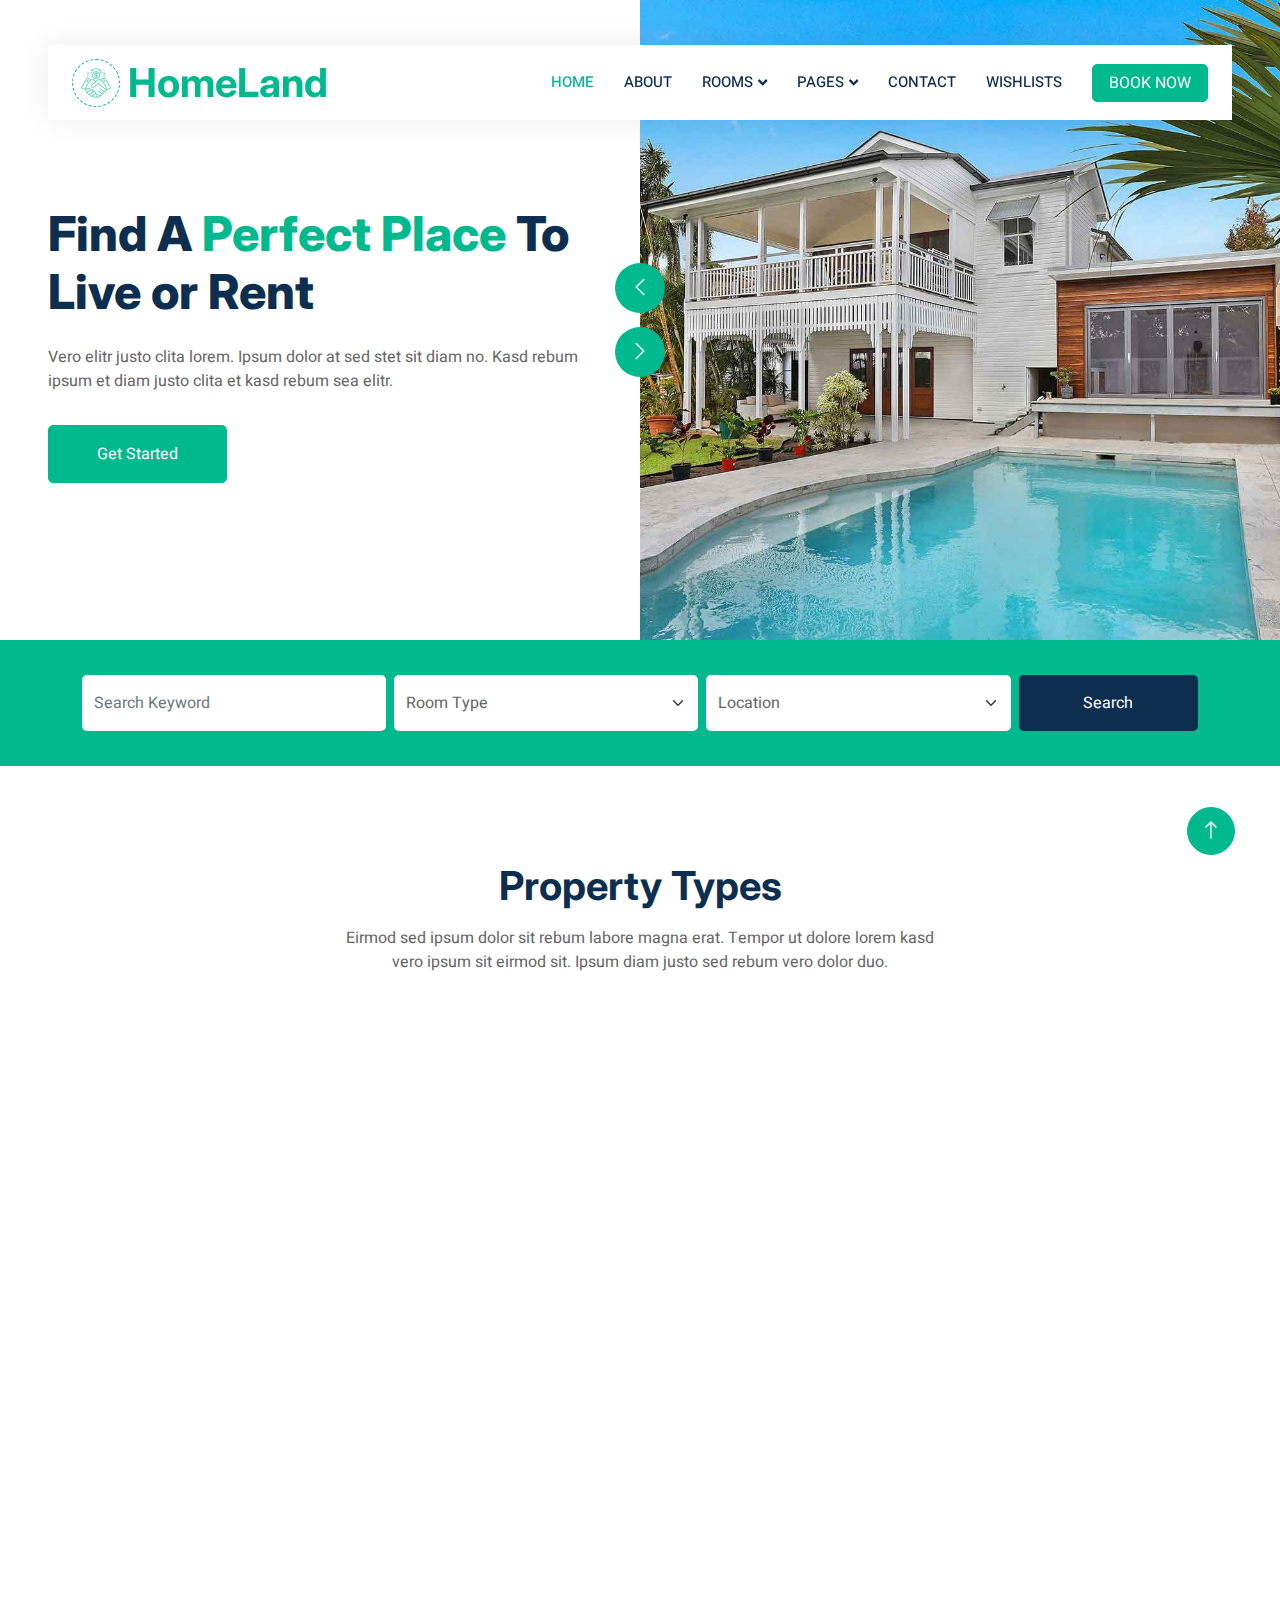
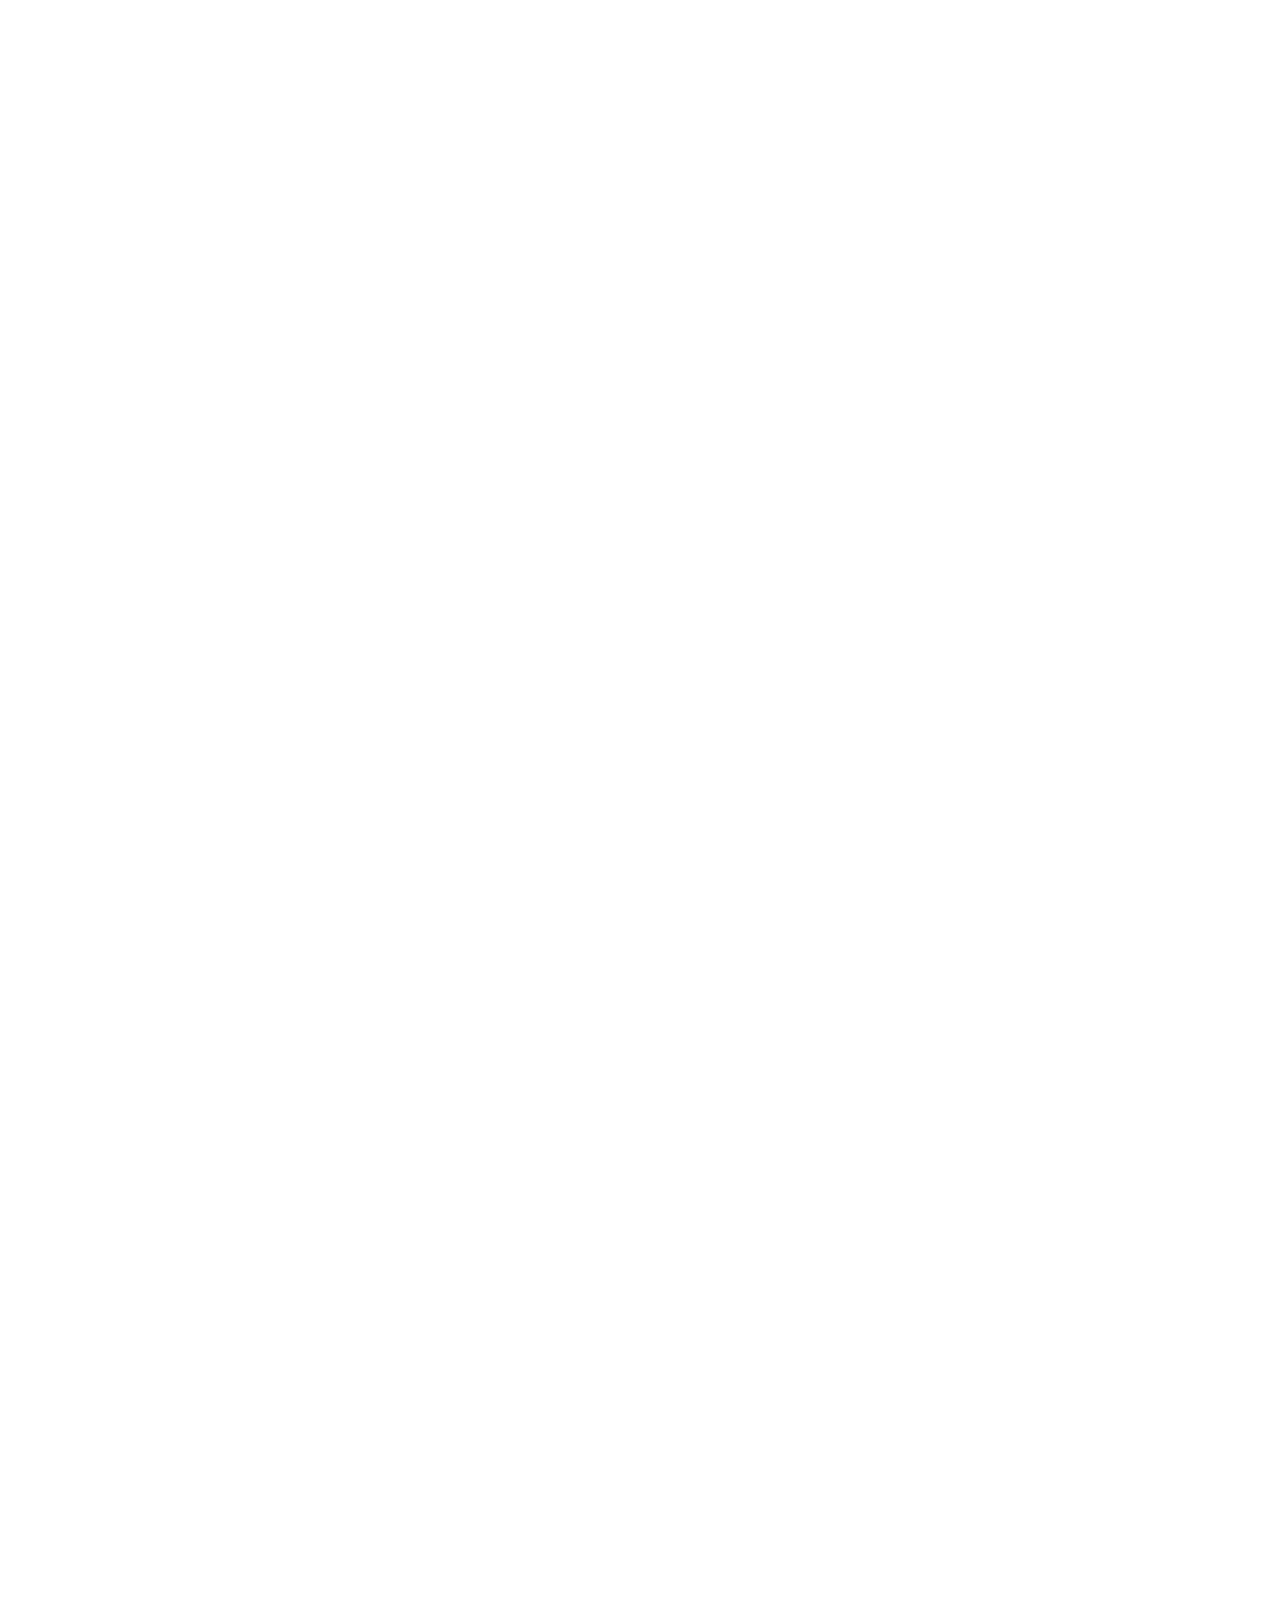
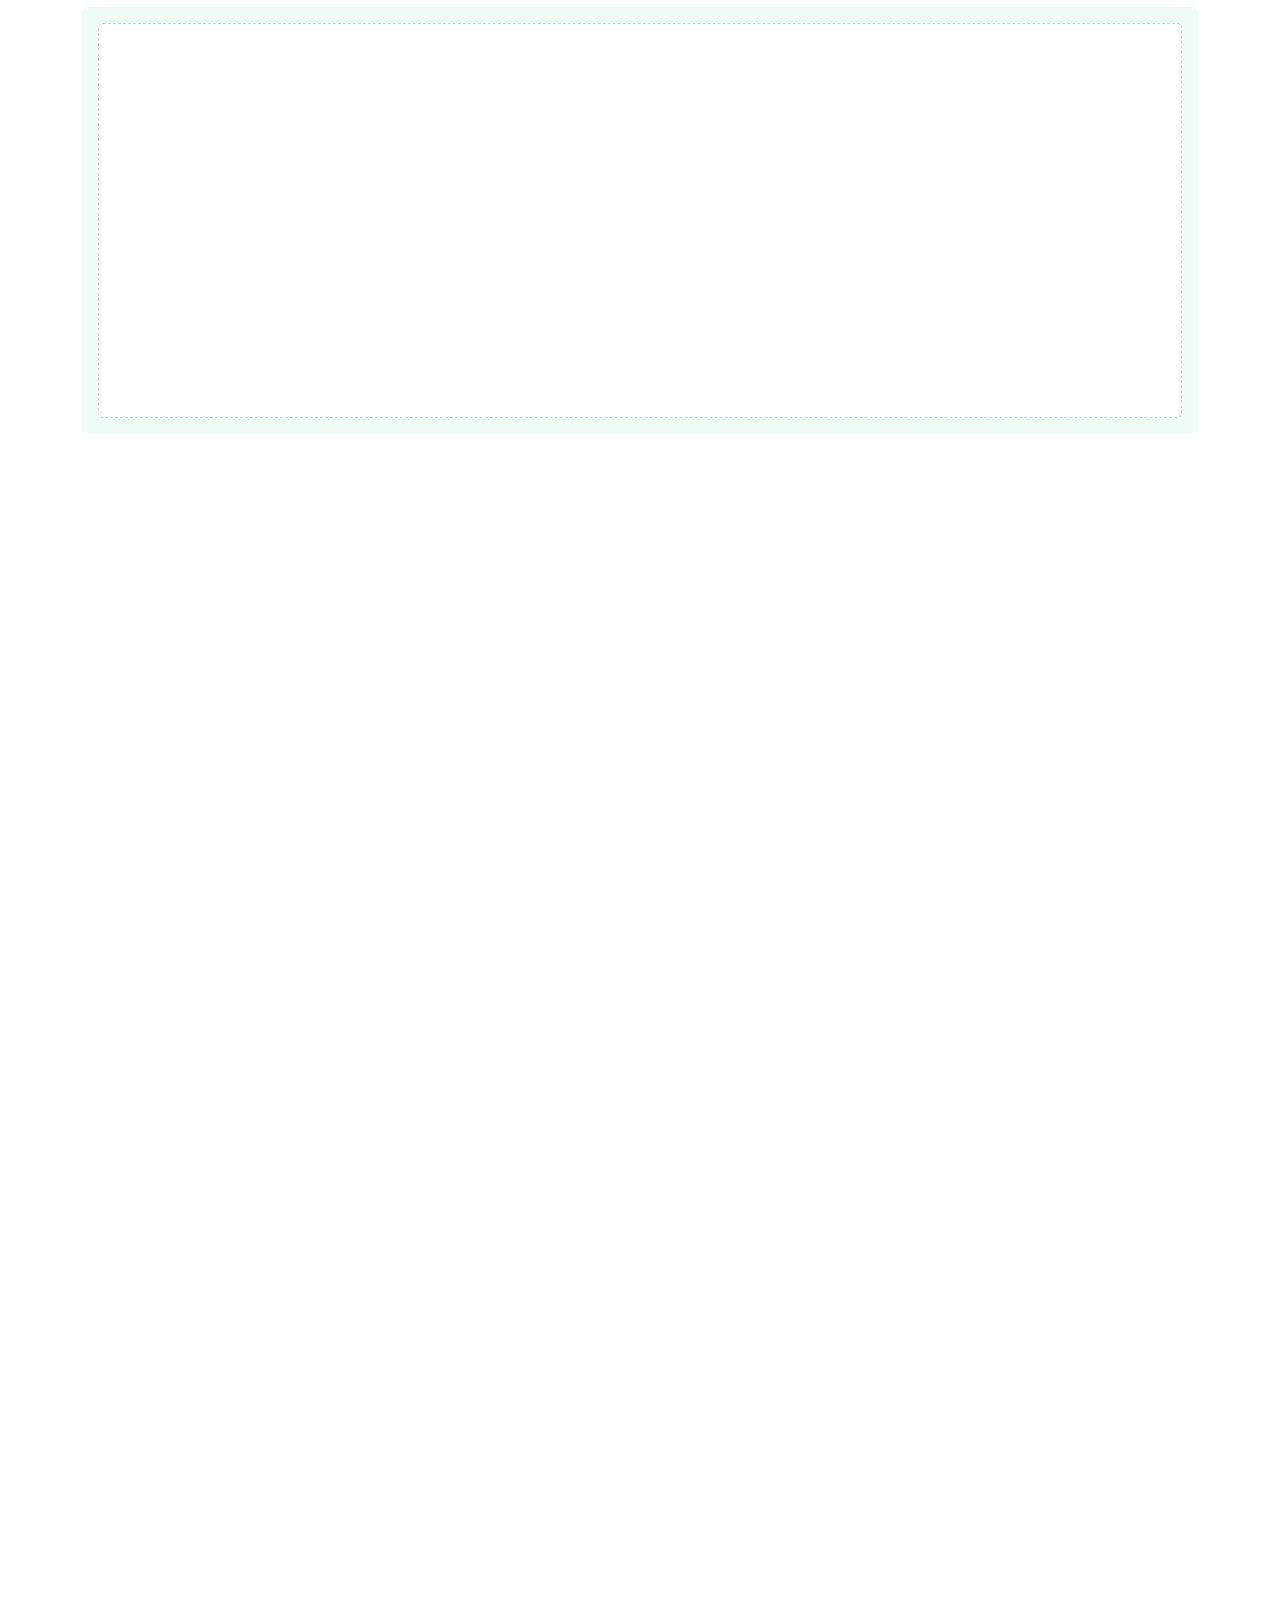
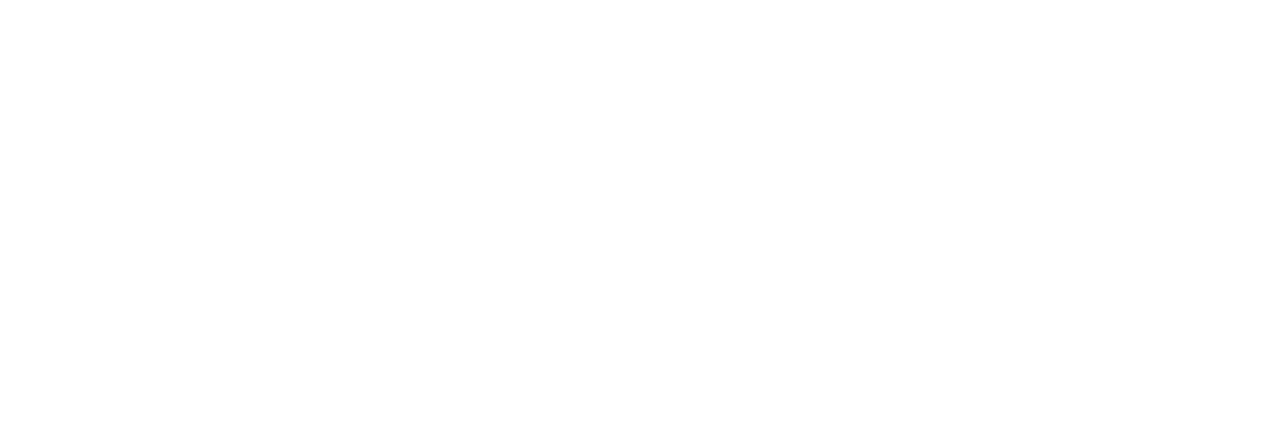
==== commit c333c0cf: "Initial change" ====
--- a/index.html
+++ b/index.html
@@ -49,7 +49,7 @@
                     <div class="icon p-2 me-2">
                         <img class="img-fluid" src="img/icon-deal.png" alt="Icon" style="width: 30px; height: 30px;">
                     </div>
-                    <h1 class="m-0 text-primary">Makaan</h1>
+                    <h1 class="m-0 text-primary">HomeLand</h1>
                 </a>
                 <button type="button" class="navbar-toggler" data-bs-toggle="collapse" data-bs-target="#navbarCollapse">
                     <span class="navbar-toggler-icon"></span>
@@ -59,23 +59,22 @@
                         <a href="index.html" class="nav-item nav-link active">Home</a>
                         <a href="about.html" class="nav-item nav-link">About</a>
                         <div class="nav-item dropdown">
-                            <a href="#" class="nav-link dropdown-toggle" data-bs-toggle="dropdown">Property</a>
+                            <a href="#" class="nav-link dropdown-toggle" data-bs-toggle="dropdown">Rooms</a>
                             <div class="dropdown-menu rounded-0 m-0">
-                                <a href="property-list.html" class="dropdown-item">Property List</a>
-                                <a href="property-type.html" class="dropdown-item">Property Type</a>
-                                <a href="property-agent.html" class="dropdown-item">Property Agent</a>
+                                <a href="property-list.html" class="dropdown-item">Single</a>
+                                <a href="property-type.html" class="dropdown-item">Double</a>
                             </div>
                         </div>
                         <div class="nav-item dropdown">
                             <a href="#" class="nav-link dropdown-toggle" data-bs-toggle="dropdown">Pages</a>
                             <div class="dropdown-menu rounded-0 m-0">
                                 <a href="testimonial.html" class="dropdown-item">Testimonial</a>
-                                <a href="404.html" class="dropdown-item">404 Error</a>
                             </div>
                         </div>
                         <a href="contact.html" class="nav-item nav-link">Contact</a>
-                    </div>
-                    <a href="" class="btn btn-primary px-3 d-none d-lg-flex">Add Property</a>
+                        <a href="about.html" class="nav-item nav-link">WishLists</a>
+                    </div>
+                    <a href="" class="btn btn-primary px-3 d-none d-lg-flex">BOOK NOW</a>
                 </div>
             </nav>
         </div>
@@ -86,7 +85,7 @@
         <div class="container-fluid header bg-white p-0">
             <div class="row g-0 align-items-center flex-column-reverse flex-md-row">
                 <div class="col-md-6 p-5 mt-lg-5">
-                    <h1 class="display-5 animated fadeIn mb-4">Find A <span class="text-primary">Perfect Home</span> To Live With Your Family</h1>
+                    <h1 class="display-5 animated fadeIn mb-4">Find A <span class="text-primary">Perfect Place</span> To Live or Rent</h1>
                     <p class="animated fadeIn mb-4 pb-2">Vero elitr justo clita lorem. Ipsum dolor at sed stet
                         sit diam no. Kasd rebum ipsum et diam justo clita et kasd rebum sea elitr.</p>
                     <a href="" class="btn btn-primary py-3 px-5 me-3 animated fadeIn">Get Started</a>
@@ -116,11 +115,10 @@
                                 <input type="text" class="form-control border-0 py-3" placeholder="Search Keyword">
                             </div>
                             <div class="col-md-4">
-                                <select class="form-select border-0 py-3">
-                                    <option selected>Property Type</option>
-                                    <option value="1">Property Type 1</option>
-                                    <option value="2">Property Type 2</option>
-                                    <option value="3">Property Type 3</option>
+                                <select class="form-select border-0 py-3" placeholder="Room Type">
+                                    <option selected>Room Type</option>
+                                    <option value="1">Single Room</option>
+                                    <option value="2">Double Room</option>
                                 </select>
                             </div>
                             <div class="col-md-4">
@@ -157,18 +155,7 @@
                                     <img class="img-fluid" src="img/icon-apartment.png" alt="Icon">
                                 </div>
                                 <h6>Apartment</h6>
-                                <span>123 Properties</span>
-                            </div>
-                        </a>
-                    </div>
-                    <div class="col-lg-3 col-sm-6 wow fadeInUp" data-wow-delay="0.3s">
-                        <a class="cat-item d-block bg-light text-center rounded p-3" href="">
-                            <div class="rounded p-4">
-                                <div class="icon mb-3">
-                                    <img class="img-fluid" src="img/icon-villa.png" alt="Icon">
-                                </div>
-                                <h6>Villa</h6>
-                                <span>123 Properties</span>
+                                <span>80 Properties</span>
                             </div>
                         </a>
                     </div>
@@ -179,7 +166,7 @@
                                     <img class="img-fluid" src="img/icon-house.png" alt="Icon">
                                 </div>
                                 <h6>Home</h6>
-                                <span>123 Properties</span>
+                                <span>120 Properties</span>
                             </div>
                         </a>
                     </div>
@@ -190,40 +177,7 @@
                                     <img class="img-fluid" src="img/icon-housing.png" alt="Icon">
                                 </div>
                                 <h6>Office</h6>
-                                <span>123 Properties</span>
-                            </div>
-                        </a>
-                    </div>
-                    <div class="col-lg-3 col-sm-6 wow fadeInUp" data-wow-delay="0.1s">
-                        <a class="cat-item d-block bg-light text-center rounded p-3" href="">
-                            <div class="rounded p-4">
-                                <div class="icon mb-3">
-                                    <img class="img-fluid" src="img/icon-building.png" alt="Icon">
-                                </div>
-                                <h6>Building</h6>
-                                <span>123 Properties</span>
-                            </div>
-                        </a>
-                    </div>
-                    <div class="col-lg-3 col-sm-6 wow fadeInUp" data-wow-delay="0.3s">
-                        <a class="cat-item d-block bg-light text-center rounded p-3" href="">
-                            <div class="rounded p-4">
-                                <div class="icon mb-3">
-                                    <img class="img-fluid" src="img/icon-neighborhood.png" alt="Icon">
-                                </div>
-                                <h6>Townhouse</h6>
-                                <span>123 Properties</span>
-                            </div>
-                        </a>
-                    </div>
-                    <div class="col-lg-3 col-sm-6 wow fadeInUp" data-wow-delay="0.5s">
-                        <a class="cat-item d-block bg-light text-center rounded p-3" href="">
-                            <div class="rounded p-4">
-                                <div class="icon mb-3">
-                                    <img class="img-fluid" src="img/icon-condominium.png" alt="Icon">
-                                </div>
-                                <h6>Shop</h6>
-                                <span>123 Properties</span>
+                                <span>20 Properties</span>
                             </div>
                         </a>
                     </div>
@@ -234,7 +188,7 @@
                                     <img class="img-fluid" src="img/icon-luxury.png" alt="Icon">
                                 </div>
                                 <h6>Garage</h6>
-                                <span>123 Properties</span>
+                                <span>20 Properties</span>
                             </div>
                         </a>
                     </div>
@@ -254,7 +208,7 @@
                         </div>
                     </div>
                     <div class="col-lg-6 wow fadeIn" data-wow-delay="0.5s">
-                        <h1 class="mb-4">#1 Place To Find The Perfect Property</h1>
+                        <h1 class="mb-4">#1 Place To Find The Perfect Room</h1>
                         <p class="mb-4">Tempor erat elitr rebum at clita. Diam dolor diam ipsum sit. Aliqu diam amet diam et eos. Clita erat ipsum et lorem et sit, sed stet lorem sit clita duo justo magna dolore erat amet</p>
                         <p><i class="fa fa-check text-primary me-3"></i>Tempor erat elitr rebum at clita</p>
                         <p><i class="fa fa-check text-primary me-3"></i>Aliqu diam amet diam et eos</p>
@@ -820,9 +774,9 @@
                 <div class="row g-5">
                     <div class="col-lg-3 col-md-6">
                         <h5 class="text-white mb-4">Get In Touch</h5>
-                        <p class="mb-2"><i class="fa fa-map-marker-alt me-3"></i>123 Street, New York, USA</p>
-                        <p class="mb-2"><i class="fa fa-phone-alt me-3"></i>+012 345 67890</p>
-                        <p class="mb-2"><i class="fa fa-envelope me-3"></i>info@example.com</p>
+                        <p class="mb-2"><i class="fa fa-map-marker-alt me-3"></i>IslamNagar Road,Khulna</p>
+                        <p class="mb-2"><i class="fa fa-phone-alt me-3"></i>+8801748213616</p>
+                        <p class="mb-2"><i class="fa fa-envelope me-3"></i>homeland78@gmail.com</p>
                         <div class="d-flex pt-2">
                             <a class="btn btn-outline-light btn-social" href=""><i class="fab fa-twitter"></i></a>
                             <a class="btn btn-outline-light btn-social" href=""><i class="fab fa-facebook-f"></i></a>
@@ -875,7 +829,7 @@
                 <div class="copyright">
                     <div class="row">
                         <div class="col-md-6 text-center text-md-start mb-3 mb-md-0">
-                            &copy; <a class="border-bottom" href="#">Your Site Name</a>, All Right Reserved. 
+                            &copy; <a class="border-bottom" href="#">Homeland</a>, All Right Reserved. 
 							
 							<!--/*** This template is free as long as you keep the footer author’s credit link/attribution link/backlink. If you'd like to use the template without the footer author’s credit link/attribution link/backlink, you can purchase the Credit Removal License from "https://htmlcodex.com/credit-removal". Thank you for your support. ***/-->
 							Designed By <a class="border-bottom" href="https://htmlcodex.com">HTML Codex</a>
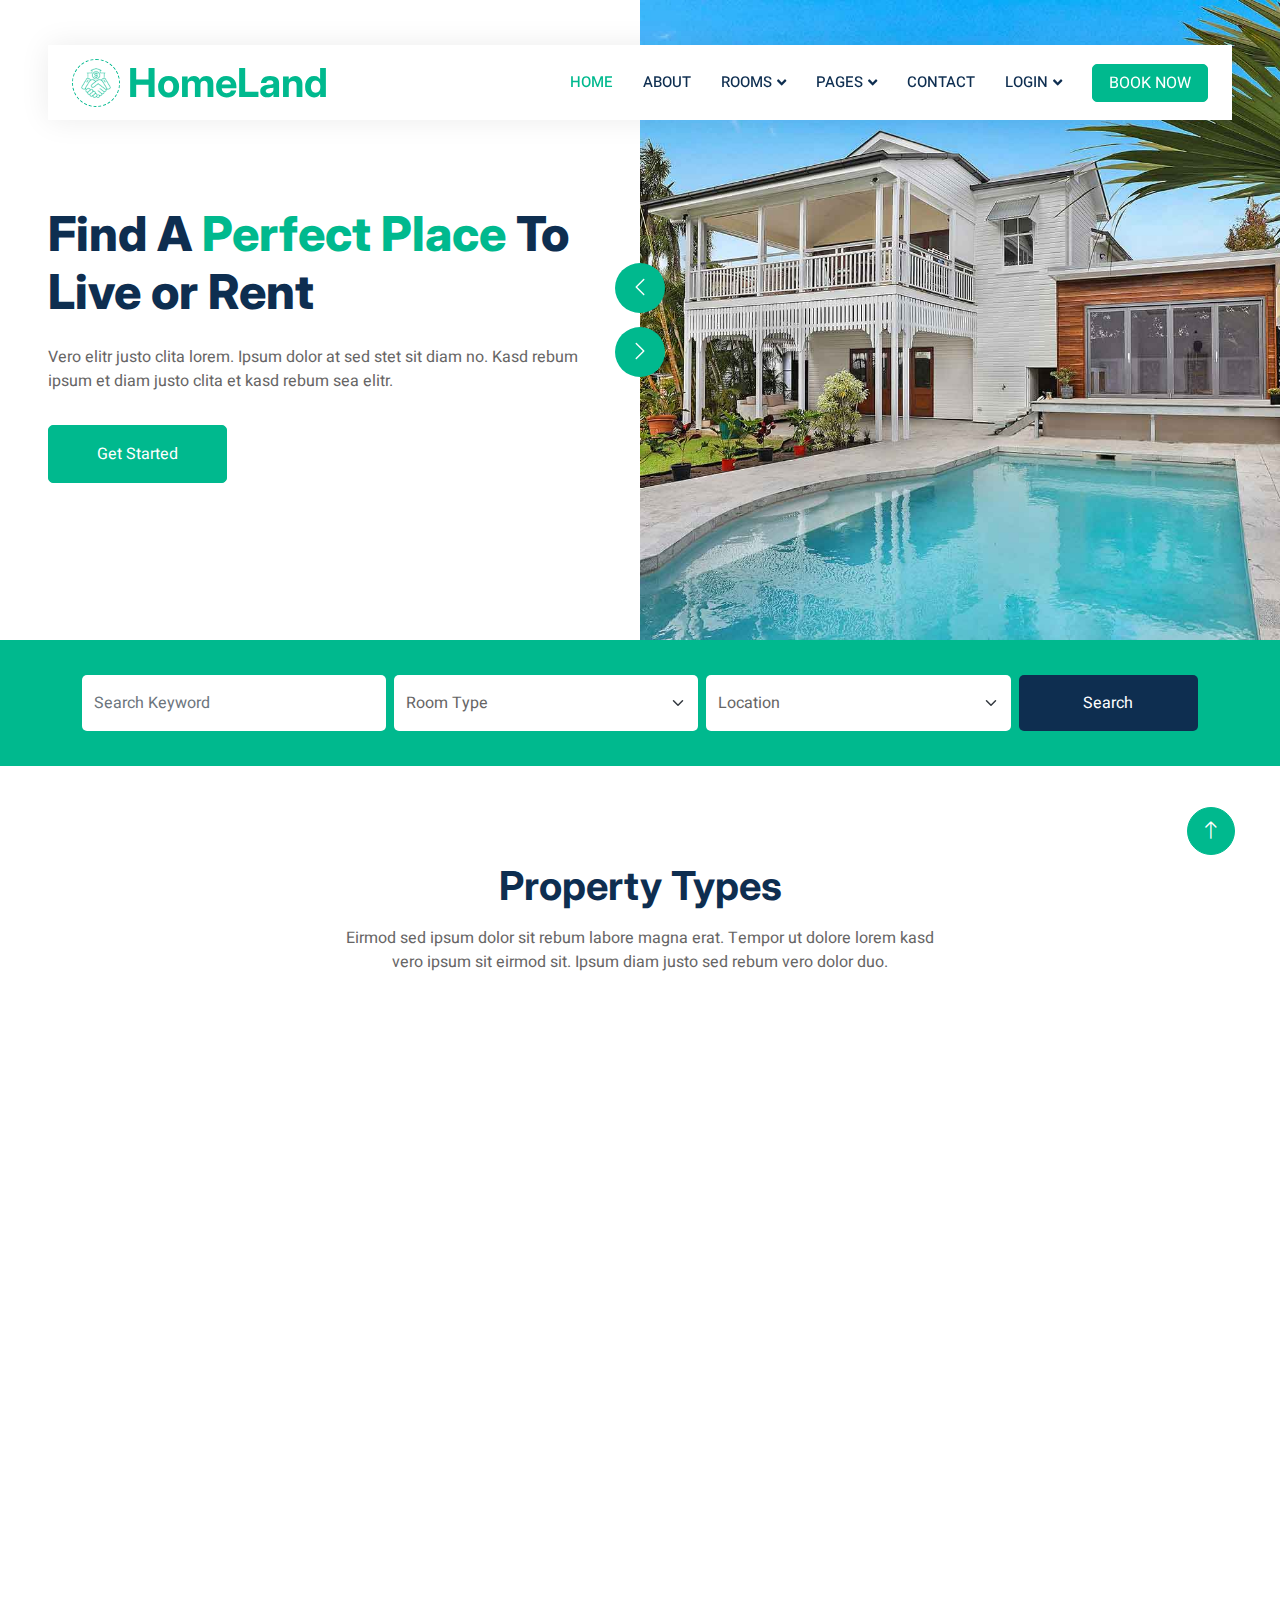
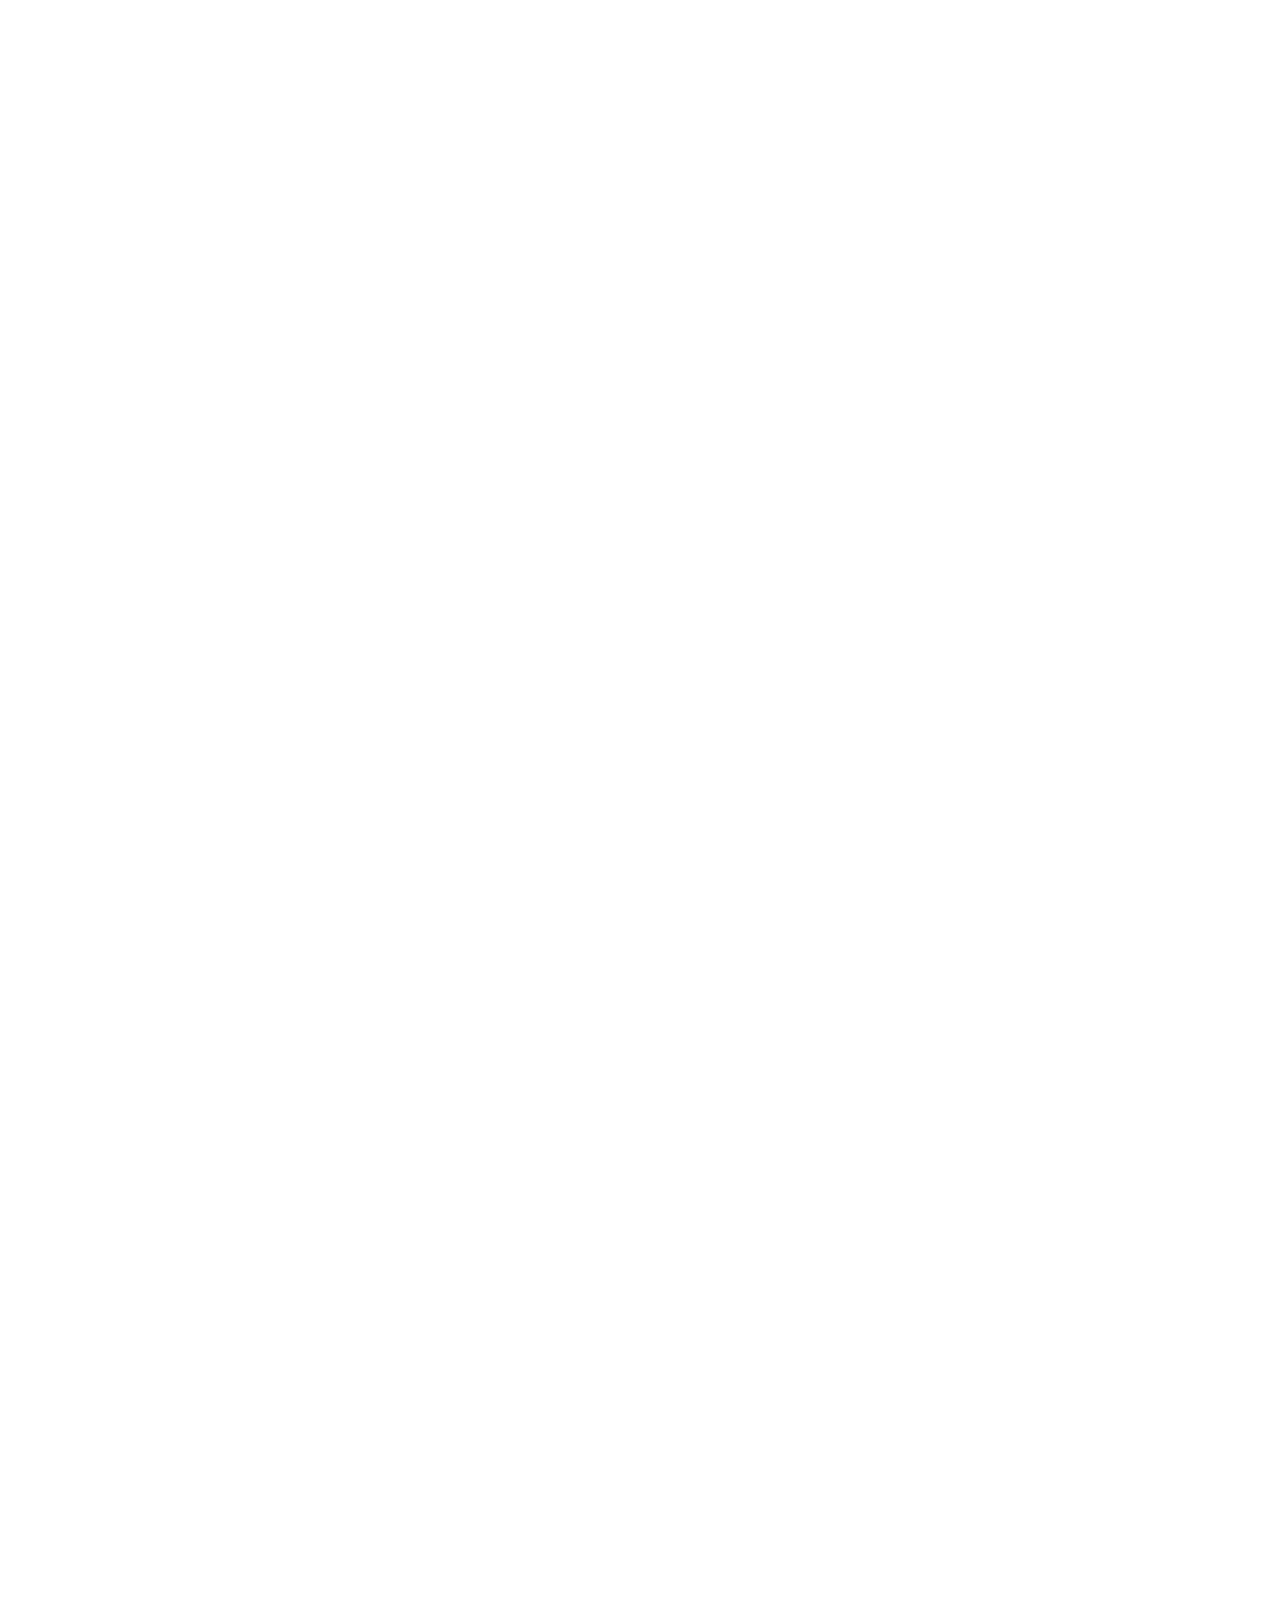
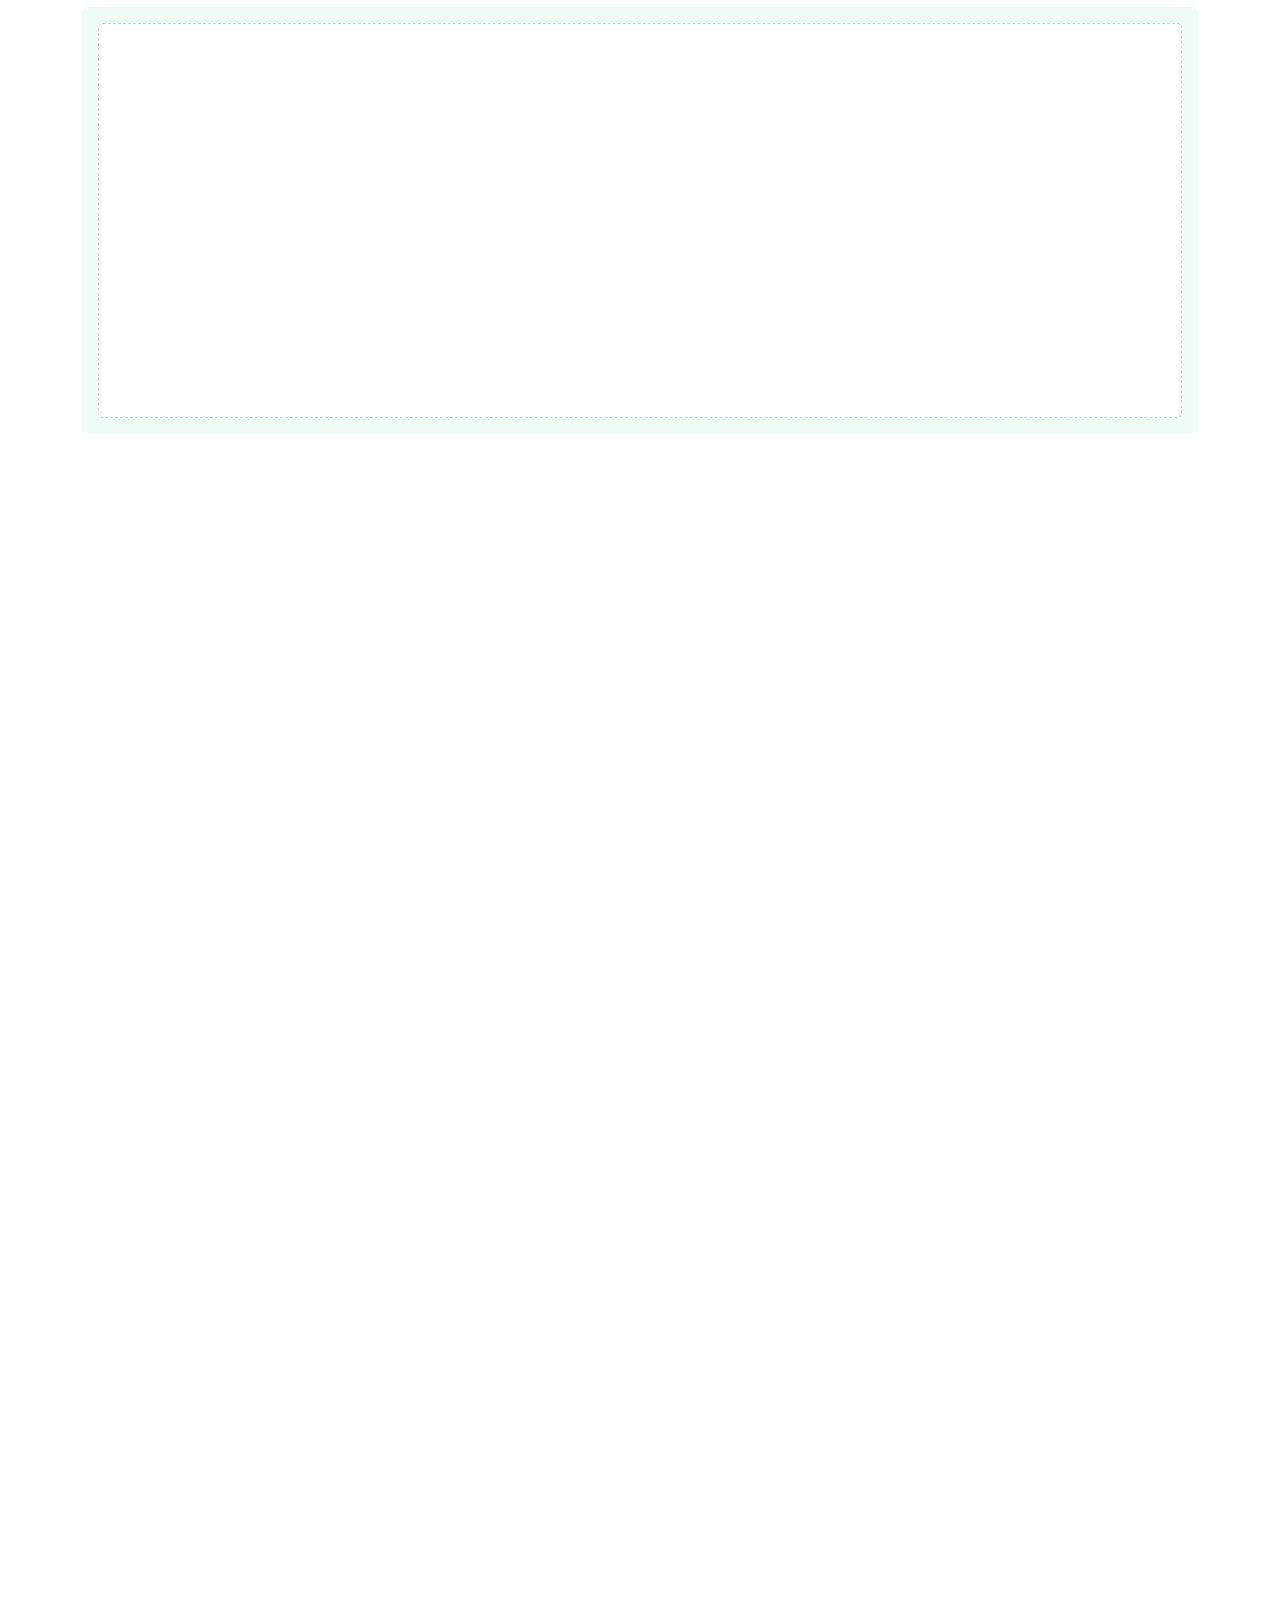
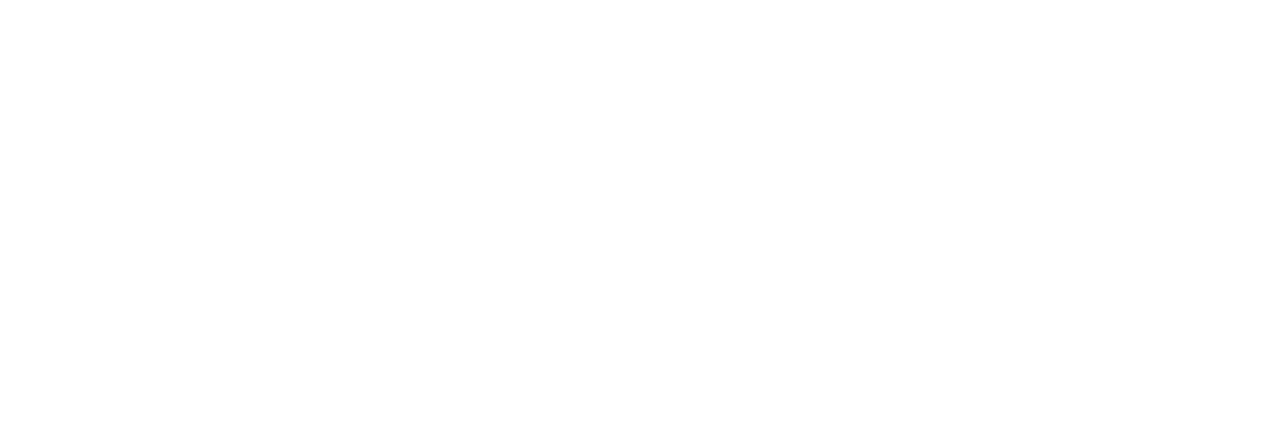
==== commit 0fd6862c: "Login and Register Page Added" ====
--- a/index.html
+++ b/index.html
@@ -72,7 +72,13 @@
                             </div>
                         </div>
                         <a href="contact.html" class="nav-item nav-link">Contact</a>
-                        <a href="about.html" class="nav-item nav-link">WishLists</a>
+                        <div class="nav-item dropdown">
+                            <a href="#" class="nav-link dropdown-toggle" data-bs-toggle="dropdown">Login</a>
+                            <div class="dropdown-menu rounded-0 m-0">
+                                <a href="pages/auth/login.html" class="dropdown-item">Login</a>
+                                <a href="pages/auth/register.html" class="dropdown-item">Register</a>
+                            </div>
+                        </div>
                     </div>
                     <a href="" class="btn btn-primary px-3 d-none d-lg-flex">BOOK NOW</a>
                 </div>
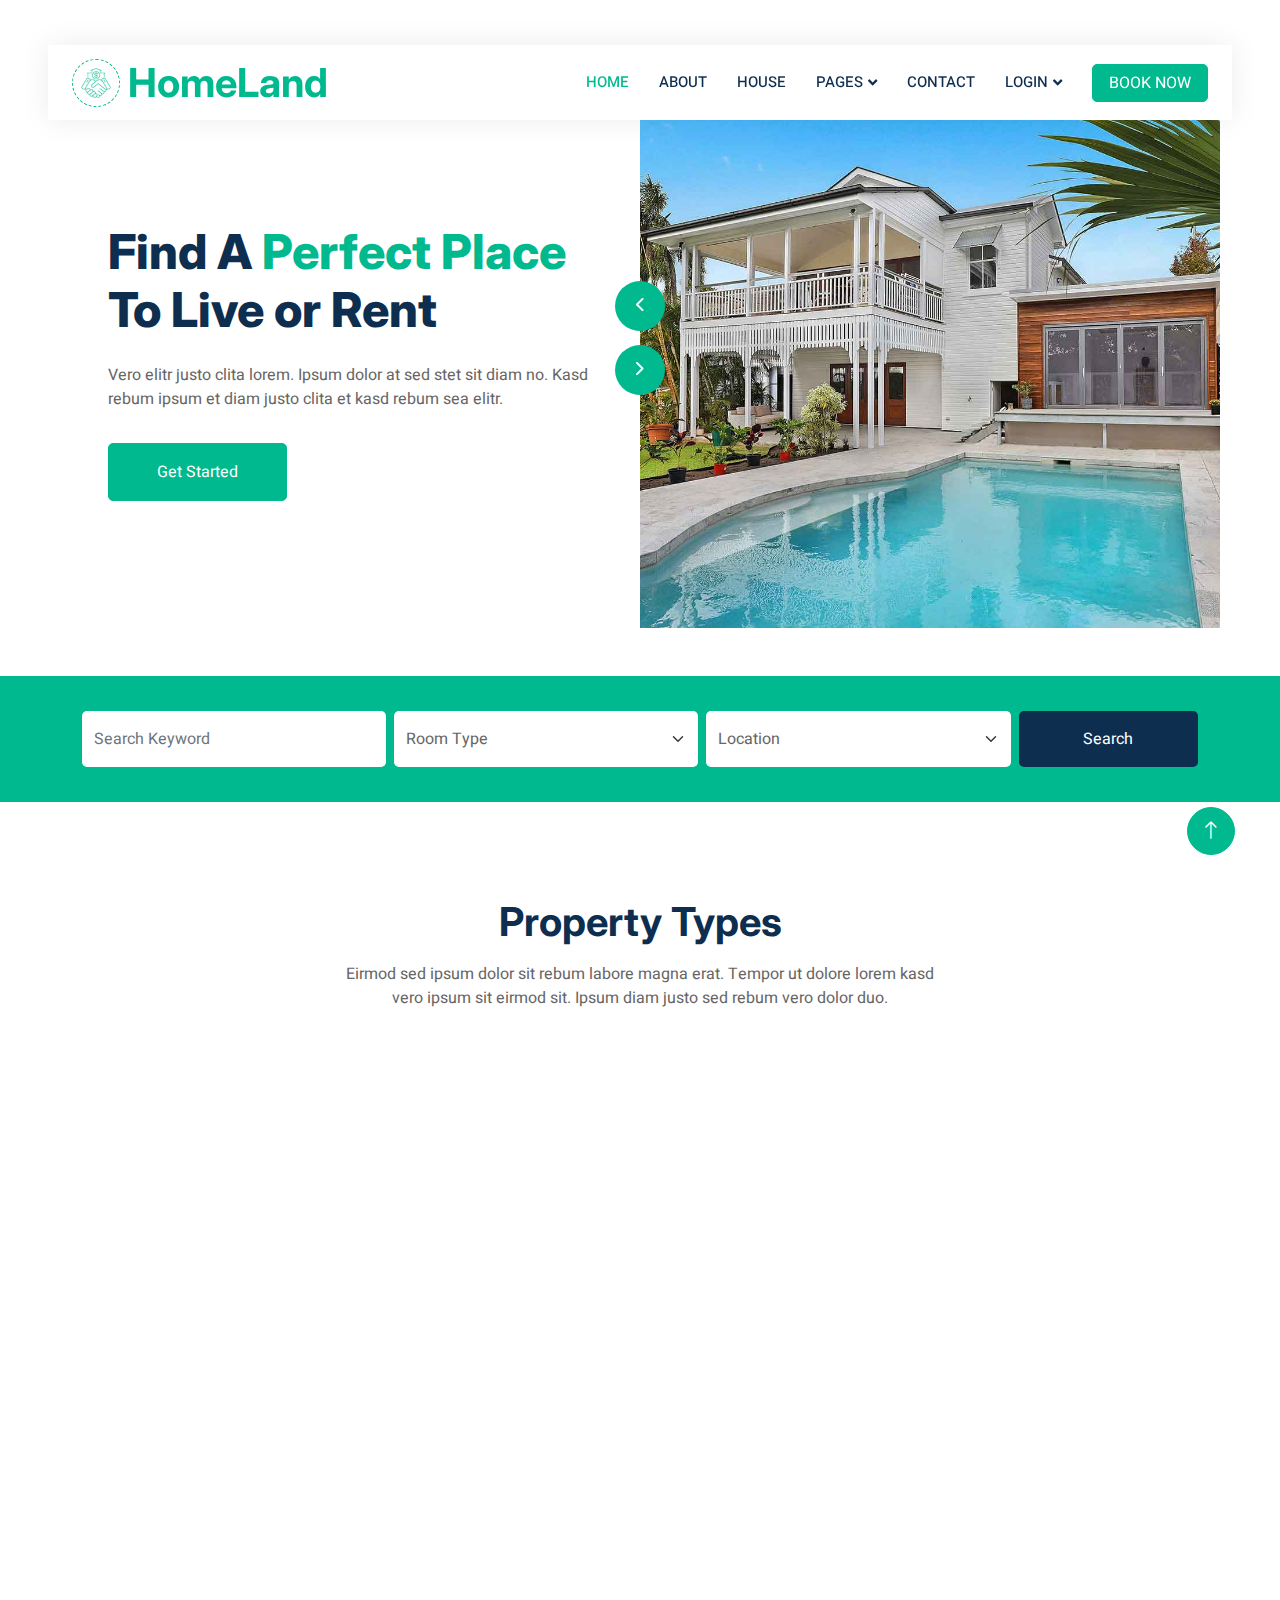
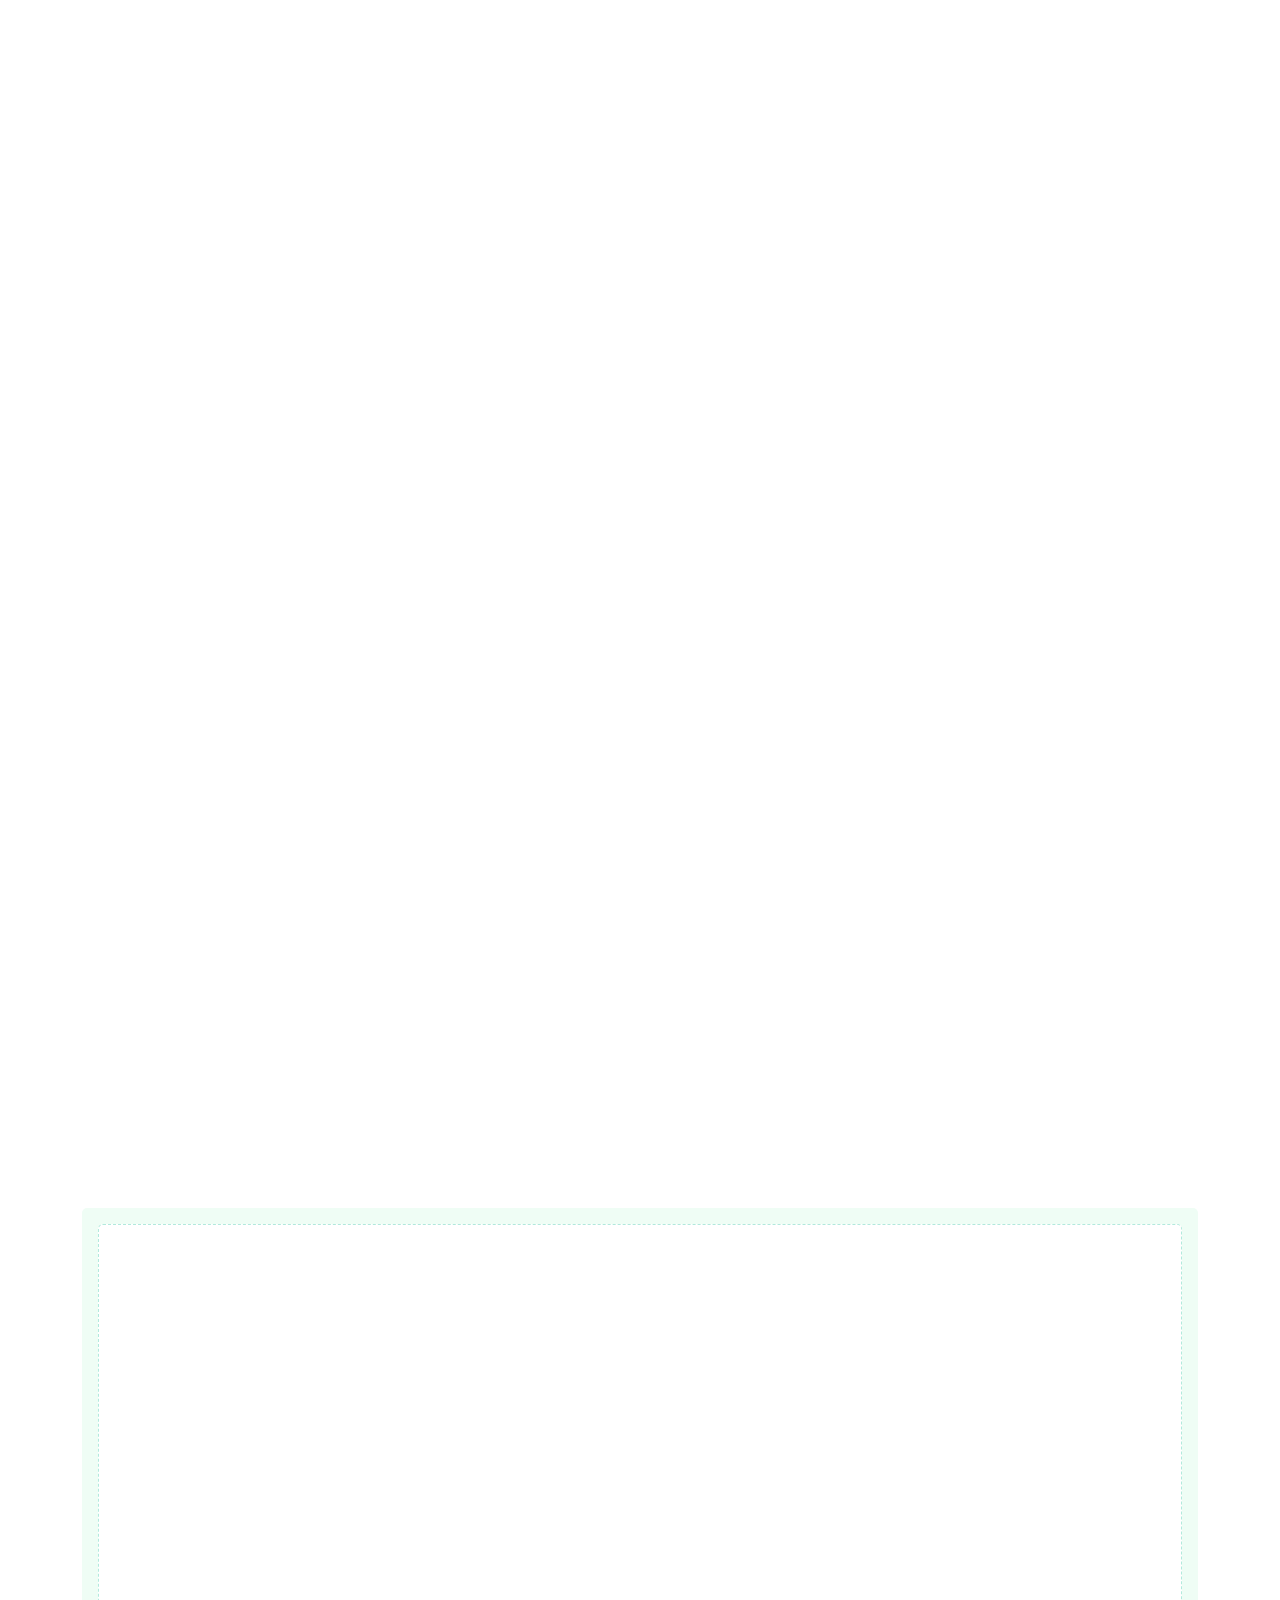
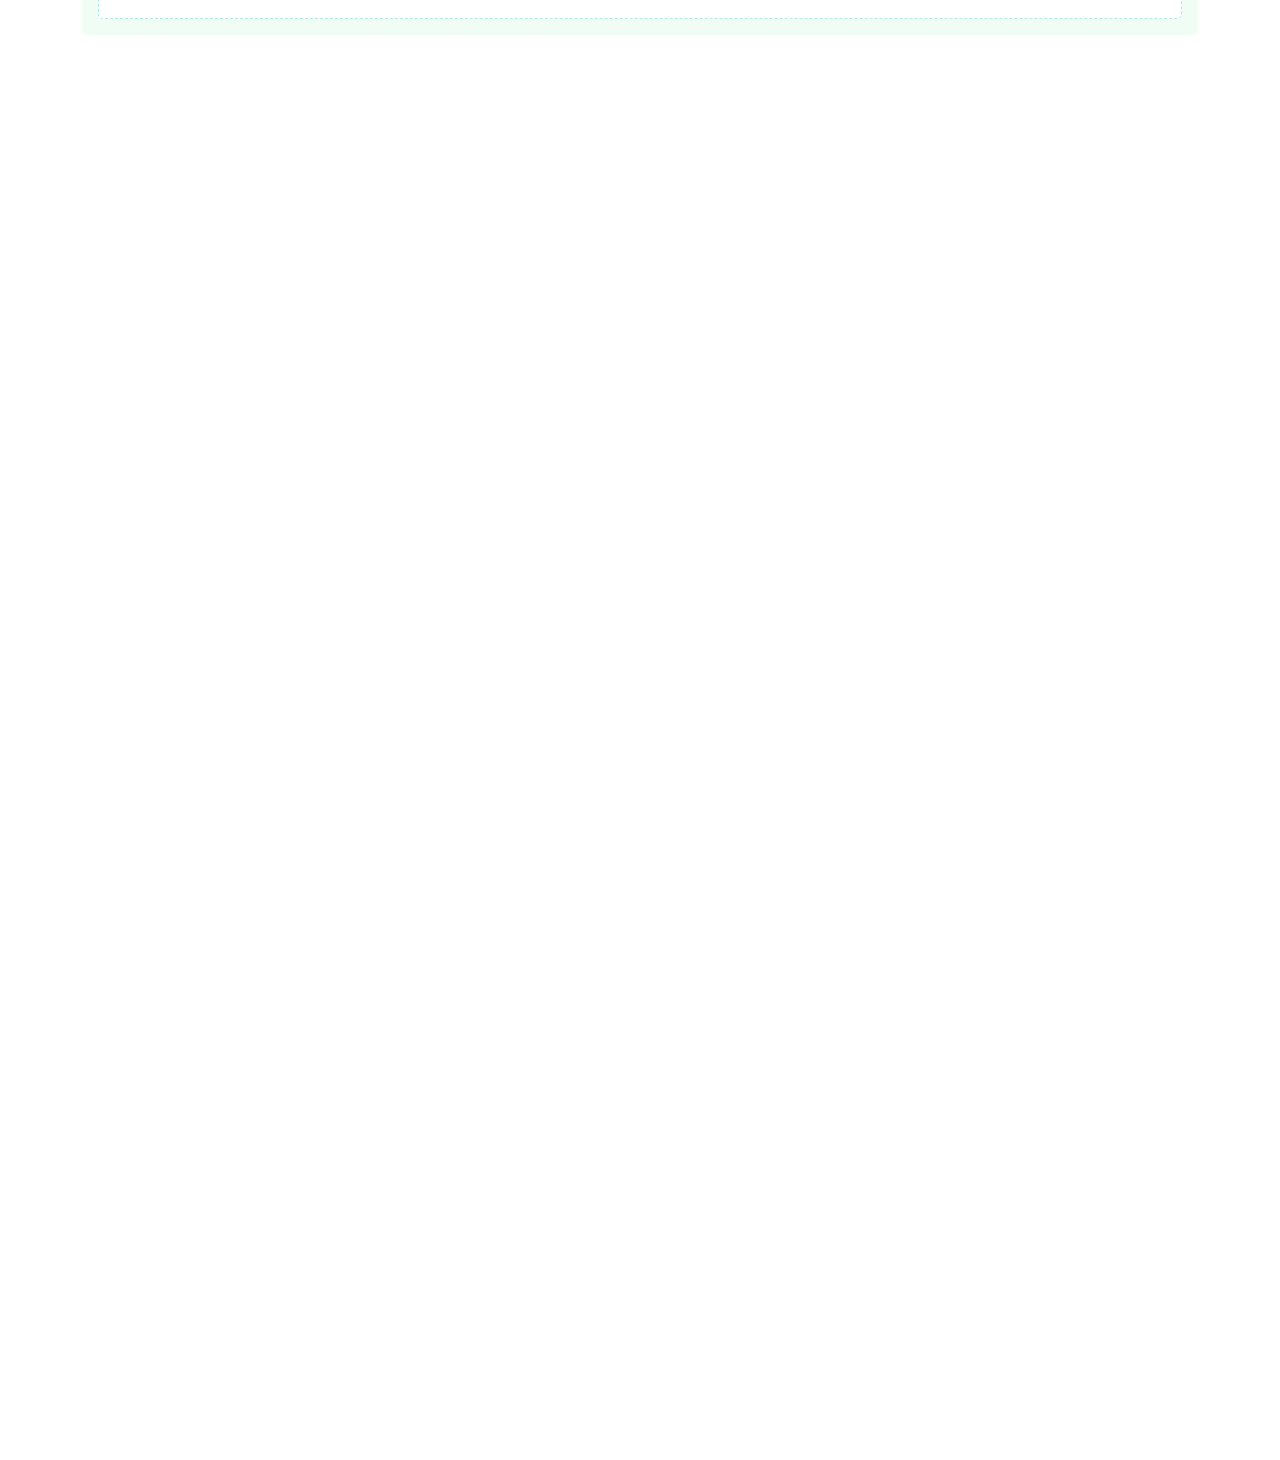
==== commit ab118431: "first update" ====
--- a/index.html
+++ b/index.html
@@ -3,7 +3,7 @@
 
 <head>
     <meta charset="utf-8">
-    <title>Makaan - Real Estate HTML Template</title>
+    <title>HomeLand-find your desire place for rent</title>
     <meta content="width=device-width, initial-scale=1.0" name="viewport">
     <meta content="" name="keywords">
     <meta content="" name="description">
@@ -23,6 +23,8 @@
     <!-- Libraries Stylesheet -->
     <link href="lib/animate/animate.min.css" rel="stylesheet">
     <link href="lib/owlcarousel/assets/owl.carousel.min.css" rel="stylesheet">
+    <link href="lib/ionicons/css/ionicons.min.css" rel="stylesheet">
+    
 
     <!-- Customized Bootstrap Stylesheet -->
     <link href="css/bootstrap.min.css" rel="stylesheet">
@@ -58,13 +60,7 @@
                     <div class="navbar-nav ms-auto">
                         <a href="index.html" class="nav-item nav-link active">Home</a>
                         <a href="about.html" class="nav-item nav-link">About</a>
-                        <div class="nav-item dropdown">
-                            <a href="#" class="nav-link dropdown-toggle" data-bs-toggle="dropdown">Rooms</a>
-                            <div class="dropdown-menu rounded-0 m-0">
-                                <a href="property-list.html" class="dropdown-item">Single</a>
-                                <a href="property-type.html" class="dropdown-item">Double</a>
-                            </div>
-                        </div>
+                        <a href="property-list.html" class="nav-item nav-link">House</a>
                         <div class="nav-item dropdown">
                             <a href="#" class="nav-link dropdown-toggle" data-bs-toggle="dropdown">Pages</a>
                             <div class="dropdown-menu rounded-0 m-0">
@@ -75,8 +71,8 @@
                         <div class="nav-item dropdown">
                             <a href="#" class="nav-link dropdown-toggle" data-bs-toggle="dropdown">Login</a>
                             <div class="dropdown-menu rounded-0 m-0">
-                                <a href="pages/auth/login.html" class="dropdown-item">Login</a>
-                                <a href="pages/auth/register.html" class="dropdown-item">Register</a>
+                                <a href="login.html" class="dropdown-item">Login</a>
+                                <a href="register.html" class="dropdown-item">Register</a>
                             </div>
                         </div>
                     </div>
@@ -88,16 +84,16 @@
 
 
         <!-- Header Start -->
-        <div class="container-fluid header bg-white p-0">
-            <div class="row g-0 align-items-center flex-column-reverse flex-md-row">
+        <div class="container-fluid header bg-white">
+            <div class="row g-0 align-items-center flex-column-reverse flex-md-row p-5">
                 <div class="col-md-6 p-5 mt-lg-5">
                     <h1 class="display-5 animated fadeIn mb-4">Find A <span class="text-primary">Perfect Place</span> To Live or Rent</h1>
                     <p class="animated fadeIn mb-4 pb-2">Vero elitr justo clita lorem. Ipsum dolor at sed stet
                         sit diam no. Kasd rebum ipsum et diam justo clita et kasd rebum sea elitr.</p>
                     <a href="" class="btn btn-primary py-3 px-5 me-3 animated fadeIn">Get Started</a>
                 </div>
-                <div class="col-md-6 animated fadeIn">
-                    <div class="owl-carousel header-carousel">
+               <div class="col-md-6 animated fadeIn">
+                    <div class="owl-carousel header-carousel" id="property-single-carousel">
                         <div class="owl-carousel-item">
                             <img class="img-fluid" src="img/carousel-1.jpg" alt="">
                         </div>
@@ -106,6 +102,15 @@
                         </div>
                     </div>
                 </div>
+                <!-- <div class="col-md-6 animated fadeIn header-carousel">
+                    <div class="owl-carousel-item">
+                    <img class = "img-fluid" src="img/slide-1.jpg" alt="">
+                    </div>
+                    <div class="owl-carousel-item">
+                    <img class="img-fluid" src="img/slide-2.jpg" alt="">
+                    </div>
+                    </div>
+                </div> -->
             </div>
         </div>
         <!-- Header End -->
@@ -233,7 +238,7 @@
                 <div class="row g-0 gx-5 align-items-end">
                     <div class="col-lg-6">
                         <div class="text-start mx-auto mb-5 wow slideInLeft" data-wow-delay="0.1s">
-                            <h1 class="mb-3">Property Listing</h1>
+                            <h1 class="mb-3">Popular Listing</h1>
                             <p>Eirmod sed ipsum dolor sit rebum labore magna erat. Tempor ut dolore lorem kasd vero ipsum sit eirmod sit diam justo sed rebum.</p>
                         </div>
                     </div>
@@ -311,7 +316,71 @@
                                     </div>
                                 </div>
                             </div>
-                            <div class="col-lg-4 col-md-6 wow fadeInUp" data-wow-delay="0.1s">
+                            <div class="col-12 text-center wow fadeInUp" data-wow-delay="0.1s">
+                                <a class="btn btn-primary py-3 px-5" href="property-list.html">Browse More</a>
+                            </div>
+                        </div>
+                    </div>
+                    <div id="tab-2" class="tab-pane fade show p-0">
+                        <div class="row g-4">
+                            <div class="col-lg-4 col-md-6">
+                                <div class="property-item rounded overflow-hidden">
+                                    <div class="position-relative overflow-hidden">
+                                        <a href=""><img class="img-fluid" src="img/property-1.jpg" alt=""></a>
+                                        <div class="bg-primary rounded text-white position-absolute start-0 top-0 m-4 py-1 px-3">For Sell</div>
+                                        <div class="bg-white rounded-top text-primary position-absolute start-0 bottom-0 mx-4 pt-1 px-3">Appartment</div>
+                                    </div>
+                                    <div class="p-4 pb-0">
+                                        <h5 class="text-primary mb-3">$12,345</h5>
+                                        <a class="d-block h5 mb-2" href="">Golden Urban House For Sell</a>
+                                        <p><i class="fa fa-map-marker-alt text-primary me-2"></i>123 Street, New York, USA</p>
+                                    </div>
+                                    <div class="d-flex border-top">
+                                        <small class="flex-fill text-center border-end py-2"><i class="fa fa-ruler-combined text-primary me-2"></i>1000 Sqft</small>
+                                        <small class="flex-fill text-center border-end py-2"><i class="fa fa-bed text-primary me-2"></i>3 Bed</small>
+                                        <small class="flex-fill text-center py-2"><i class="fa fa-bath text-primary me-2"></i>2 Bath</small>
+                                    </div>
+                                </div>
+                            </div>
+                            <div class="col-lg-4 col-md-6">
+                                <div class="property-item rounded overflow-hidden">
+                                    <div class="position-relative overflow-hidden">
+                                        <a href=""><img class="img-fluid" src="img/property-2.jpg" alt=""></a>
+                                        <div class="bg-primary rounded text-white position-absolute start-0 top-0 m-4 py-1 px-3">For Rent</div>
+                                        <div class="bg-white rounded-top text-primary position-absolute start-0 bottom-0 mx-4 pt-1 px-3">Villa</div>
+                                    </div>
+                                    <div class="p-4 pb-0">
+                                        <h5 class="text-primary mb-3">$12,345</h5>
+                                        <a class="d-block h5 mb-2" href="">Golden Urban House For Sell</a>
+                                        <p><i class="fa fa-map-marker-alt text-primary me-2"></i>123 Street, New York, USA</p>
+                                    </div>
+                                    <div class="d-flex border-top">
+                                        <small class="flex-fill text-center border-end py-2"><i class="fa fa-ruler-combined text-primary me-2"></i>1000 Sqft</small>
+                                        <small class="flex-fill text-center border-end py-2"><i class="fa fa-bed text-primary me-2"></i>3 Bed</small>
+                                        <small class="flex-fill text-center py-2"><i class="fa fa-bath text-primary me-2"></i>2 Bath</small>
+                                    </div>
+                                </div>
+                            </div>
+                            <div class="col-lg-4 col-md-6">
+                                <div class="property-item rounded overflow-hidden">
+                                    <div class="position-relative overflow-hidden">
+                                        <a href=""><img class="img-fluid" src="img/property-3.jpg" alt=""></a>
+                                        <div class="bg-primary rounded text-white position-absolute start-0 top-0 m-4 py-1 px-3">For Sell</div>
+                                        <div class="bg-white rounded-top text-primary position-absolute start-0 bottom-0 mx-4 pt-1 px-3">Office</div>
+                                    </div>
+                                    <div class="p-4 pb-0">
+                                        <h5 class="text-primary mb-3">$12,345</h5>
+                                        <a class="d-block h5 mb-2" href="">Golden Urban House For Sell</a>
+                                        <p><i class="fa fa-map-marker-alt text-primary me-2"></i>123 Street, New York, USA</p>
+                                    </div>
+                                    <div class="d-flex border-top">
+                                        <small class="flex-fill text-center border-end py-2"><i class="fa fa-ruler-combined text-primary me-2"></i>1000 Sqft</small>
+                                        <small class="flex-fill text-center border-end py-2"><i class="fa fa-bed text-primary me-2"></i>3 Bed</small>
+                                        <small class="flex-fill text-center py-2"><i class="fa fa-bath text-primary me-2"></i>2 Bath</small>
+                                    </div>
+                                </div>
+                            </div>
+                            <div class="col-lg-4 col-md-6">
                                 <div class="property-item rounded overflow-hidden">
                                     <div class="position-relative overflow-hidden">
                                         <a href=""><img class="img-fluid" src="img/property-4.jpg" alt=""></a>
@@ -330,7 +399,7 @@
                                     </div>
                                 </div>
                             </div>
-                            <div class="col-lg-4 col-md-6 wow fadeInUp" data-wow-delay="0.3s">
+                            <div class="col-lg-4 col-md-6">
                                 <div class="property-item rounded overflow-hidden">
                                     <div class="position-relative overflow-hidden">
                                         <a href=""><img class="img-fluid" src="img/property-5.jpg" alt=""></a>
@@ -349,7 +418,7 @@
                                     </div>
                                 </div>
                             </div>
-                            <div class="col-lg-4 col-md-6 wow fadeInUp" data-wow-delay="0.5s">
+                            <div class="col-lg-4 col-md-6">
                                 <div class="property-item rounded overflow-hidden">
                                     <div class="position-relative overflow-hidden">
                                         <a href=""><img class="img-fluid" src="img/property-6.jpg" alt=""></a>
@@ -368,12 +437,12 @@
                                     </div>
                                 </div>
                             </div>
-                            <div class="col-12 text-center wow fadeInUp" data-wow-delay="0.1s">
+                            <div class="col-12 text-center">
                                 <a class="btn btn-primary py-3 px-5" href="">Browse More Property</a>
                             </div>
                         </div>
                     </div>
-                    <div id="tab-2" class="tab-pane fade show p-0">
+                    <div id="tab-3" class="tab-pane fade show p-0">
                         <div class="row g-4">
                             <div class="col-lg-4 col-md-6">
                                 <div class="property-item rounded overflow-hidden">
@@ -432,186 +501,8 @@
                                     </div>
                                 </div>
                             </div>
-                            <div class="col-lg-4 col-md-6">
-                                <div class="property-item rounded overflow-hidden">
-                                    <div class="position-relative overflow-hidden">
-                                        <a href=""><img class="img-fluid" src="img/property-4.jpg" alt=""></a>
-                                        <div class="bg-primary rounded text-white position-absolute start-0 top-0 m-4 py-1 px-3">For Rent</div>
-                                        <div class="bg-white rounded-top text-primary position-absolute start-0 bottom-0 mx-4 pt-1 px-3">Building</div>
-                                    </div>
-                                    <div class="p-4 pb-0">
-                                        <h5 class="text-primary mb-3">$12,345</h5>
-                                        <a class="d-block h5 mb-2" href="">Golden Urban House For Sell</a>
-                                        <p><i class="fa fa-map-marker-alt text-primary me-2"></i>123 Street, New York, USA</p>
-                                    </div>
-                                    <div class="d-flex border-top">
-                                        <small class="flex-fill text-center border-end py-2"><i class="fa fa-ruler-combined text-primary me-2"></i>1000 Sqft</small>
-                                        <small class="flex-fill text-center border-end py-2"><i class="fa fa-bed text-primary me-2"></i>3 Bed</small>
-                                        <small class="flex-fill text-center py-2"><i class="fa fa-bath text-primary me-2"></i>2 Bath</small>
-                                    </div>
-                                </div>
-                            </div>
-                            <div class="col-lg-4 col-md-6">
-                                <div class="property-item rounded overflow-hidden">
-                                    <div class="position-relative overflow-hidden">
-                                        <a href=""><img class="img-fluid" src="img/property-5.jpg" alt=""></a>
-                                        <div class="bg-primary rounded text-white position-absolute start-0 top-0 m-4 py-1 px-3">For Sell</div>
-                                        <div class="bg-white rounded-top text-primary position-absolute start-0 bottom-0 mx-4 pt-1 px-3">Home</div>
-                                    </div>
-                                    <div class="p-4 pb-0">
-                                        <h5 class="text-primary mb-3">$12,345</h5>
-                                        <a class="d-block h5 mb-2" href="">Golden Urban House For Sell</a>
-                                        <p><i class="fa fa-map-marker-alt text-primary me-2"></i>123 Street, New York, USA</p>
-                                    </div>
-                                    <div class="d-flex border-top">
-                                        <small class="flex-fill text-center border-end py-2"><i class="fa fa-ruler-combined text-primary me-2"></i>1000 Sqft</small>
-                                        <small class="flex-fill text-center border-end py-2"><i class="fa fa-bed text-primary me-2"></i>3 Bed</small>
-                                        <small class="flex-fill text-center py-2"><i class="fa fa-bath text-primary me-2"></i>2 Bath</small>
-                                    </div>
-                                </div>
-                            </div>
-                            <div class="col-lg-4 col-md-6">
-                                <div class="property-item rounded overflow-hidden">
-                                    <div class="position-relative overflow-hidden">
-                                        <a href=""><img class="img-fluid" src="img/property-6.jpg" alt=""></a>
-                                        <div class="bg-primary rounded text-white position-absolute start-0 top-0 m-4 py-1 px-3">For Rent</div>
-                                        <div class="bg-white rounded-top text-primary position-absolute start-0 bottom-0 mx-4 pt-1 px-3">Shop</div>
-                                    </div>
-                                    <div class="p-4 pb-0">
-                                        <h5 class="text-primary mb-3">$12,345</h5>
-                                        <a class="d-block h5 mb-2" href="">Golden Urban House For Sell</a>
-                                        <p><i class="fa fa-map-marker-alt text-primary me-2"></i>123 Street, New York, USA</p>
-                                    </div>
-                                    <div class="d-flex border-top">
-                                        <small class="flex-fill text-center border-end py-2"><i class="fa fa-ruler-combined text-primary me-2"></i>1000 Sqft</small>
-                                        <small class="flex-fill text-center border-end py-2"><i class="fa fa-bed text-primary me-2"></i>3 Bed</small>
-                                        <small class="flex-fill text-center py-2"><i class="fa fa-bath text-primary me-2"></i>2 Bath</small>
-                                    </div>
-                                </div>
-                            </div>
                             <div class="col-12 text-center">
-                                <a class="btn btn-primary py-3 px-5" href="">Browse More Property</a>
-                            </div>
-                        </div>
-                    </div>
-                    <div id="tab-3" class="tab-pane fade show p-0">
-                        <div class="row g-4">
-                            <div class="col-lg-4 col-md-6">
-                                <div class="property-item rounded overflow-hidden">
-                                    <div class="position-relative overflow-hidden">
-                                        <a href=""><img class="img-fluid" src="img/property-1.jpg" alt=""></a>
-                                        <div class="bg-primary rounded text-white position-absolute start-0 top-0 m-4 py-1 px-3">For Sell</div>
-                                        <div class="bg-white rounded-top text-primary position-absolute start-0 bottom-0 mx-4 pt-1 px-3">Appartment</div>
-                                    </div>
-                                    <div class="p-4 pb-0">
-                                        <h5 class="text-primary mb-3">$12,345</h5>
-                                        <a class="d-block h5 mb-2" href="">Golden Urban House For Sell</a>
-                                        <p><i class="fa fa-map-marker-alt text-primary me-2"></i>123 Street, New York, USA</p>
-                                    </div>
-                                    <div class="d-flex border-top">
-                                        <small class="flex-fill text-center border-end py-2"><i class="fa fa-ruler-combined text-primary me-2"></i>1000 Sqft</small>
-                                        <small class="flex-fill text-center border-end py-2"><i class="fa fa-bed text-primary me-2"></i>3 Bed</small>
-                                        <small class="flex-fill text-center py-2"><i class="fa fa-bath text-primary me-2"></i>2 Bath</small>
-                                    </div>
-                                </div>
-                            </div>
-                            <div class="col-lg-4 col-md-6">
-                                <div class="property-item rounded overflow-hidden">
-                                    <div class="position-relative overflow-hidden">
-                                        <a href=""><img class="img-fluid" src="img/property-2.jpg" alt=""></a>
-                                        <div class="bg-primary rounded text-white position-absolute start-0 top-0 m-4 py-1 px-3">For Rent</div>
-                                        <div class="bg-white rounded-top text-primary position-absolute start-0 bottom-0 mx-4 pt-1 px-3">Villa</div>
-                                    </div>
-                                    <div class="p-4 pb-0">
-                                        <h5 class="text-primary mb-3">$12,345</h5>
-                                        <a class="d-block h5 mb-2" href="">Golden Urban House For Sell</a>
-                                        <p><i class="fa fa-map-marker-alt text-primary me-2"></i>123 Street, New York, USA</p>
-                                    </div>
-                                    <div class="d-flex border-top">
-                                        <small class="flex-fill text-center border-end py-2"><i class="fa fa-ruler-combined text-primary me-2"></i>1000 Sqft</small>
-                                        <small class="flex-fill text-center border-end py-2"><i class="fa fa-bed text-primary me-2"></i>3 Bed</small>
-                                        <small class="flex-fill text-center py-2"><i class="fa fa-bath text-primary me-2"></i>2 Bath</small>
-                                    </div>
-                                </div>
-                            </div>
-                            <div class="col-lg-4 col-md-6">
-                                <div class="property-item rounded overflow-hidden">
-                                    <div class="position-relative overflow-hidden">
-                                        <a href=""><img class="img-fluid" src="img/property-3.jpg" alt=""></a>
-                                        <div class="bg-primary rounded text-white position-absolute start-0 top-0 m-4 py-1 px-3">For Sell</div>
-                                        <div class="bg-white rounded-top text-primary position-absolute start-0 bottom-0 mx-4 pt-1 px-3">Office</div>
-                                    </div>
-                                    <div class="p-4 pb-0">
-                                        <h5 class="text-primary mb-3">$12,345</h5>
-                                        <a class="d-block h5 mb-2" href="">Golden Urban House For Sell</a>
-                                        <p><i class="fa fa-map-marker-alt text-primary me-2"></i>123 Street, New York, USA</p>
-                                    </div>
-                                    <div class="d-flex border-top">
-                                        <small class="flex-fill text-center border-end py-2"><i class="fa fa-ruler-combined text-primary me-2"></i>1000 Sqft</small>
-                                        <small class="flex-fill text-center border-end py-2"><i class="fa fa-bed text-primary me-2"></i>3 Bed</small>
-                                        <small class="flex-fill text-center py-2"><i class="fa fa-bath text-primary me-2"></i>2 Bath</small>
-                                    </div>
-                                </div>
-                            </div>
-                            <div class="col-lg-4 col-md-6">
-                                <div class="property-item rounded overflow-hidden">
-                                    <div class="position-relative overflow-hidden">
-                                        <a href=""><img class="img-fluid" src="img/property-4.jpg" alt=""></a>
-                                        <div class="bg-primary rounded text-white position-absolute start-0 top-0 m-4 py-1 px-3">For Rent</div>
-                                        <div class="bg-white rounded-top text-primary position-absolute start-0 bottom-0 mx-4 pt-1 px-3">Building</div>
-                                    </div>
-                                    <div class="p-4 pb-0">
-                                        <h5 class="text-primary mb-3">$12,345</h5>
-                                        <a class="d-block h5 mb-2" href="">Golden Urban House For Sell</a>
-                                        <p><i class="fa fa-map-marker-alt text-primary me-2"></i>123 Street, New York, USA</p>
-                                    </div>
-                                    <div class="d-flex border-top">
-                                        <small class="flex-fill text-center border-end py-2"><i class="fa fa-ruler-combined text-primary me-2"></i>1000 Sqft</small>
-                                        <small class="flex-fill text-center border-end py-2"><i class="fa fa-bed text-primary me-2"></i>3 Bed</small>
-                                        <small class="flex-fill text-center py-2"><i class="fa fa-bath text-primary me-2"></i>2 Bath</small>
-                                    </div>
-                                </div>
-                            </div>
-                            <div class="col-lg-4 col-md-6">
-                                <div class="property-item rounded overflow-hidden">
-                                    <div class="position-relative overflow-hidden">
-                                        <a href=""><img class="img-fluid" src="img/property-5.jpg" alt=""></a>
-                                        <div class="bg-primary rounded text-white position-absolute start-0 top-0 m-4 py-1 px-3">For Sell</div>
-                                        <div class="bg-white rounded-top text-primary position-absolute start-0 bottom-0 mx-4 pt-1 px-3">Home</div>
-                                    </div>
-                                    <div class="p-4 pb-0">
-                                        <h5 class="text-primary mb-3">$12,345</h5>
-                                        <a class="d-block h5 mb-2" href="">Golden Urban House For Sell</a>
-                                        <p><i class="fa fa-map-marker-alt text-primary me-2"></i>123 Street, New York, USA</p>
-                                    </div>
-                                    <div class="d-flex border-top">
-                                        <small class="flex-fill text-center border-end py-2"><i class="fa fa-ruler-combined text-primary me-2"></i>1000 Sqft</small>
-                                        <small class="flex-fill text-center border-end py-2"><i class="fa fa-bed text-primary me-2"></i>3 Bed</small>
-                                        <small class="flex-fill text-center py-2"><i class="fa fa-bath text-primary me-2"></i>2 Bath</small>
-                                    </div>
-                                </div>
-                            </div>
-                            <div class="col-lg-4 col-md-6">
-                                <div class="property-item rounded overflow-hidden">
-                                    <div class="position-relative overflow-hidden">
-                                        <a href=""><img class="img-fluid" src="img/property-6.jpg" alt=""></a>
-                                        <div class="bg-primary rounded text-white position-absolute start-0 top-0 m-4 py-1 px-3">For Rent</div>
-                                        <div class="bg-white rounded-top text-primary position-absolute start-0 bottom-0 mx-4 pt-1 px-3">Shop</div>
-                                    </div>
-                                    <div class="p-4 pb-0">
-                                        <h5 class="text-primary mb-3">$12,345</h5>
-                                        <a class="d-block h5 mb-2" href="">Golden Urban House For Sell</a>
-                                        <p><i class="fa fa-map-marker-alt text-primary me-2"></i>123 Street, New York, USA</p>
-                                    </div>
-                                    <div class="d-flex border-top">
-                                        <small class="flex-fill text-center border-end py-2"><i class="fa fa-ruler-combined text-primary me-2"></i>1000 Sqft</small>
-                                        <small class="flex-fill text-center border-end py-2"><i class="fa fa-bed text-primary me-2"></i>3 Bed</small>
-                                        <small class="flex-fill text-center py-2"><i class="fa fa-bath text-primary me-2"></i>2 Bath</small>
-                                    </div>
-                                </div>
-                            </div>
-                            <div class="col-12 text-center">
-                                <a class="btn btn-primary py-3 px-5" href="">Browse More Property</a>
+                                <a class="btn btn-primary py-3 px-5" href = "property-list.html">Browse More Property</a>
                             </div>
                         </div>
                     </div>
@@ -650,14 +541,14 @@
         <div class="container-xxl py-5">
             <div class="container">
                 <div class="text-center mx-auto mb-5 wow fadeInUp" data-wow-delay="0.1s" style="max-width: 600px;">
-                    <h1 class="mb-3">Property Agents</h1>
+                    <h1 class="mb-3">Popular Agents</h1>
                     <p>Eirmod sed ipsum dolor sit rebum labore magna erat. Tempor ut dolore lorem kasd vero ipsum sit eirmod sit. Ipsum diam justo sed rebum vero dolor duo.</p>
                 </div>
                 <div class="row g-4">
                     <div class="col-lg-3 col-md-6 wow fadeInUp" data-wow-delay="0.1s">
                         <div class="team-item rounded overflow-hidden">
                             <div class="position-relative">
-                                <img class="img-fluid" src="img/team-1.jpg" alt="">
+                                <img class="img-fluid" src="img/agent-2.jpg" alt="">
                                 <div class="position-absolute start-50 top-100 translate-middle d-flex align-items-center">
                                     <a class="btn btn-square mx-1" href=""><i class="fab fa-facebook-f"></i></a>
                                     <a class="btn btn-square mx-1" href=""><i class="fab fa-twitter"></i></a>
@@ -673,7 +564,7 @@
                     <div class="col-lg-3 col-md-6 wow fadeInUp" data-wow-delay="0.3s">
                         <div class="team-item rounded overflow-hidden">
                             <div class="position-relative">
-                                <img class="img-fluid" src="img/team-2.jpg" alt="">
+                                <img class="img-fluid" src="img/agent-3.jpg" alt="">
                                 <div class="position-absolute start-50 top-100 translate-middle d-flex align-items-center">
                                     <a class="btn btn-square mx-1" href=""><i class="fab fa-facebook-f"></i></a>
                                     <a class="btn btn-square mx-1" href=""><i class="fab fa-twitter"></i></a>
@@ -689,7 +580,7 @@
                     <div class="col-lg-3 col-md-6 wow fadeInUp" data-wow-delay="0.5s">
                         <div class="team-item rounded overflow-hidden">
                             <div class="position-relative">
-                                <img class="img-fluid" src="img/team-3.jpg" alt="">
+                                <img class="img-fluid" src="img/agent-4.jpg" alt="">
                                 <div class="position-absolute start-50 top-100 translate-middle d-flex align-items-center">
                                     <a class="btn btn-square mx-1" href=""><i class="fab fa-facebook-f"></i></a>
                                     <a class="btn btn-square mx-1" href=""><i class="fab fa-twitter"></i></a>
@@ -705,7 +596,7 @@
                     <div class="col-lg-3 col-md-6 wow fadeInUp" data-wow-delay="0.7s">
                         <div class="team-item rounded overflow-hidden">
                             <div class="position-relative">
-                                <img class="img-fluid" src="img/team-4.jpg" alt="">
+                                <img class="img-fluid" src="img/agent-5.jpg" alt="">
                                 <div class="position-absolute start-50 top-100 translate-middle d-flex align-items-center">
                                     <a class="btn btn-square mx-1" href=""><i class="fab fa-facebook-f"></i></a>
                                     <a class="btn btn-square mx-1" href=""><i class="fab fa-twitter"></i></a>
--- a/css/style.css
+++ b/css/style.css
@@ -1,440 +1,841 @@
 /********** Template CSS **********/
 :root {
-    --primary: #00B98E;
-    --secondary: #FF6922;
-    --light: #EFFDF5;
-    --dark: #0E2E50;
+--primary: #00B98E;
+--secondary: #FF6922;
+--light: #EFFDF5;
+--dark: #0E2E50;
 }
 
 .back-to-top {
-    position: fixed;
-    display: none;
-    right: 45px;
-    bottom: 45px;
-    z-index: 99;
+position: fixed;
+display: none;
+right: 45px;
+bottom: 45px;
+z-index: 99;
 }
 
 
 /*** Spinner ***/
 #spinner {
-    opacity: 0;
-    visibility: hidden;
-    transition: opacity .5s ease-out, visibility 0s linear .5s;
-    z-index: 99999;
+opacity: 0;
+visibility: hidden;
+transition: opacity .5s ease-out, visibility 0s linear .5s;
+z-index: 99999;
 }
 
 #spinner.show {
-    transition: opacity .5s ease-out, visibility 0s linear 0s;
-    visibility: visible;
-    opacity: 1;
+transition: opacity .5s ease-out, visibility 0s linear 0s;
+visibility: visible;
+opacity: 1;
 }
 
 
 /*** Button ***/
 .btn {
-    transition: .5s;
+transition: .5s;
 }
 
 .btn.btn-primary,
 .btn.btn-secondary {
-    color: #FFFFFF;
+color: #FFFFFF;
 }
 
 .btn-square {
-    width: 38px;
-    height: 38px;
+width: 38px;
+height: 38px;
 }
 
 .btn-sm-square {
-    width: 32px;
-    height: 32px;
+width: 32px;
+height: 32px;
 }
 
 .btn-lg-square {
-    width: 48px;
-    height: 48px;
+width: 48px;
+height: 48px;
 }
 
 .btn-square,
 .btn-sm-square,
 .btn-lg-square {
-    padding: 0;
-    display: flex;
-    align-items: center;
-    justify-content: center;
-    font-weight: normal;
-    border-radius: 50px;
+padding: 0;
+display: flex;
+align-items: center;
+justify-content: center;
+font-weight: normal;
+border-radius: 50px;
 }
 
 
 /*** Navbar ***/
 .nav-bar {
-    position: relative;
-    margin-top: 45px;
-    padding: 0 3rem;
-    transition: .5s;
-    z-index: 9999;
+position: relative;
+margin-top: 45px;
+padding: 0 3rem;
+transition: .5s;
+z-index: 9999;
 }
 
 .nav-bar.sticky-top {
-    position: sticky;
-    padding: 0;
-    z-index: 9999;
+position: sticky;
+padding: 0;
+z-index: 9999;
 }
 
 .navbar {
-    box-shadow: 0 0 30px rgba(0, 0, 0, .08);
+box-shadow: 0 0 30px rgba(0, 0, 0, .08);
 }
 
 .navbar .dropdown-toggle::after {
-    border: none;
-    content: "\f107";
-    font-family: "Font Awesome 5 Free";
-    font-weight: 900;
-    vertical-align: middle;
-    margin-left: 5px;
-    transition: .5s;
+border: none;
+content: "\f107";
+font-family: "Font Awesome 5 Free";
+font-weight: 900;
+vertical-align: middle;
+margin-left: 5px;
+transition: .5s;
 }
 
 .navbar .dropdown-toggle[aria-expanded=true]::after {
-    transform: rotate(-180deg);
+transform: rotate(-180deg);
 }
 
 .navbar-light .navbar-nav .nav-link {
-    margin-right: 30px;
-    padding: 25px 0;
-    color: #FFFFFF;
-    font-size: 15px;
-    text-transform: uppercase;
-    outline: none;
+margin-right: 30px;
+padding: 25px 0;
+color: #FFFFFF;
+font-size: 15px;
+text-transform: uppercase;
+outline: none;
 }
 
 .navbar-light .navbar-nav .nav-link:hover,
 .navbar-light .navbar-nav .nav-link.active {
-    color: var(--primary);
+color: var(--primary);
 }
 
 @media (max-width: 991.98px) {
-    .nav-bar {
-        margin: 0;
-        padding: 0;
-    }
-
-    .navbar-light .navbar-nav .nav-link  {
-        margin-right: 0;
-        padding: 10px 0;
-    }
-
-    .navbar-light .navbar-nav {
-        border-top: 1px solid #EEEEEE;
-    }
+.nav-bar {
+margin: 0;
+padding: 0;
+}
+
+.navbar-light .navbar-nav .nav-link  {
+margin-right: 0;
+padding: 10px 0;
+}
+
+.navbar-light .navbar-nav {
+border-top: 1px solid #EEEEEE;
+}
 }
 
 .navbar-light .navbar-brand {
-    height: 75px;
+height: 75px;
 }
 
 .navbar-light .navbar-nav .nav-link {
-    color: var(--dark);
-    font-weight: 500;
+color: var(--dark);
+font-weight: 500;
 }
 
 @media (min-width: 992px) {
-    .navbar .nav-item .dropdown-menu {
-        display: block;
-        top: 100%;
-        margin-top: 0;
-        transform: rotateX(-75deg);
-        transform-origin: 0% 0%;
-        opacity: 0;
-        visibility: hidden;
-        transition: .5s;
-        
-    }
-
-    .navbar .nav-item:hover .dropdown-menu {
-        transform: rotateX(0deg);
-        visibility: visible;
-        transition: .5s;
-        opacity: 1;
-    }
+.navbar .nav-item .dropdown-menu {
+display: block;
+top: 100%;
+margin-top: 0;
+transform: rotateX(-75deg);
+transform-origin: 0% 0%;
+opacity: 0;
+visibility: hidden;
+transition: .5s;
+
+}
+
+.navbar .nav-item:hover .dropdown-menu {
+transform: rotateX(0deg);
+visibility: visible;
+transition: .5s;
+opacity: 1;
+}
 }
 
 
 /*** Header ***/
 @media (min-width: 992px) {
-    .header {
-        margin-top: -120px;
-    }
+.header {
+margin-top: -120px;
+}
 }
 
 .header-carousel .owl-nav {
-    position: absolute;
-    top: 50%;
-    left: -25px;
-    transform: translateY(-50%);
-    display: flex;
-    flex-direction: column;
+position: absolute;
+top: 50%;
+left: -25px;
+transform: translateY(-50%);
+display: flex;
+flex-direction: column;
 }
 
 .header-carousel .owl-nav .owl-prev,
 .header-carousel .owl-nav .owl-next {
-    margin: 7px 0;
-    width: 50px;
-    height: 50px;
-    display: flex;
-    align-items: center;
-    justify-content: center;
-    color: #FFFFFF;
-    background: var(--primary);
-    border-radius: 40px;
-    font-size: 20px;
-    transition: .5s;
+margin: 7px 0;
+width: 50px;
+height: 50px;
+display: flex;
+align-items: center;
+justify-content: center;
+color: #FFFFFF;
+background: var(--primary);
+border-radius: 40px;
+font-size: 20px;
+transition: .5s;
 }
 
 .header-carousel .owl-nav .owl-prev:hover,
 .header-carousel .owl-nav .owl-next:hover {
-    background: var(--dark);
+background: var(--dark);
 }
 
 @media (max-width: 768px) {
-    .header-carousel .owl-nav {
-        left: 25px;
-    }
+.header-carousel .owl-nav {
+left: 25px;
+}
 }
 
 .breadcrumb-item + .breadcrumb-item::before {
-    color: #DDDDDD;
+color: #DDDDDD;
 }
 
 
 /*** Icon ***/
 .icon {
-    padding: 15px;
-    display: inline-flex;
-    align-items: center;
-    justify-content: center;
-    background: #FFFFFF !important;
-    border-radius: 50px;
-    border: 1px dashed var(--primary) !important;
+padding: 15px;
+display: inline-flex;
+align-items: center;
+justify-content: center;
+background: #FFFFFF !important;
+border-radius: 50px;
+border: 1px dashed var(--primary) !important;
 }
 
 
 /*** About ***/
 .about-img img {
-    position: relative;
-    z-index: 2;
+position: relative;
+z-index: 2;
 }
 
 .about-img::before {
-    position: absolute;
-    content: "";
-    top: 0;
-    left: -50%;
-    width: 100%;
-    height: 100%;
-    background: var(--primary);
-    transform: skew(20deg);
-    z-index: 1;
+position: absolute;
+content: "";
+top: 0;
+left: -50%;
+width: 100%;
+height: 100%;
+background: var(--primary);
+transform: skew(20deg);
+z-index: 1;
 }
 
 
 /*** Category ***/
 .cat-item div {
-    background: #FFFFFF;
-    border: 1px dashed rgba(0, 185, 142, .3);
-    transition: .5s;
+background: #FFFFFF;
+border: 1px dashed rgba(0, 185, 142, .3);
+transition: .5s;
 }
 
 .cat-item:hover div {
-    background: var(--primary);
-    border-color: transparent;
+background: var(--primary);
+border-color: transparent;
 }
 
 .cat-item div * {
-    transition: .5s;
+transition: .5s;
 }
 
 .cat-item:hover div * {
-    color: #FFFFFF !important;
+color: #FFFFFF !important;
 }
 
 
 /*** Property List ***/
 .nav-pills .nav-item .btn {
-    color: var(--dark);
+color: var(--dark);
 }
 
 .nav-pills .nav-item .btn:hover,
 .nav-pills .nav-item .btn.active {
-    color: #FFFFFF;
+color: #FFFFFF;
 }
 
 .property-item {
-    box-shadow: 0 0 30px rgba(0, 0, 0, .08);
+box-shadow: 0 0 30px rgba(0, 0, 0, .08);
 }
 
 .property-item img {
-    transition: .5s;
+transition: .5s;
 }
 
 .property-item:hover img {
-    transform: scale(1.1);
+transform: scale(1.1);
 }
 
 .property-item .border-top {
-    border-top: 1px dashed rgba(0, 185, 142, .3) !important;
+border-top: 1px dashed rgba(0, 185, 142, .3) !important;
 }
 
 .property-item .border-end {
-    border-right: 1px dashed rgba(0, 185, 142, .3) !important;
+border-right: 1px dashed rgba(0, 185, 142, .3) !important;
 }
 
 
 /*** Team ***/
 .team-item {
-    box-shadow: 0 0 30px rgba(0, 0, 0, .08);
-    transition: .5s;
+box-shadow: 0 0 30px rgba(0, 0, 0, .08);
+transition: .5s;
 }
 
 .team-item .btn {
-    color: var(--primary);
-    background: #FFFFFF;
-    box-shadow: 0 0 30px rgba(0, 0, 0, .15);
+color: var(--primary);
+background: #FFFFFF;
+box-shadow: 0 0 30px rgba(0, 0, 0, .15);
 }
 
 .team-item .btn:hover {
-    color: #FFFFFF;
-    background: var(--primary);
+color: #FFFFFF;
+background: var(--primary);
 }
 
 .team-item:hover {
-    border-color: var(--secondary) !important;
+border-color: var(--secondary) !important;
 }
 
 .team-item:hover .bg-primary {
-    background: var(--secondary) !important;
+background: var(--secondary) !important;
 }
 
 .team-item:hover .bg-primary i {
-    color: var(--secondary) !important;
+color: var(--secondary) !important;
 }
 
 
 /*** Testimonial ***/
 .testimonial-carousel {
-    padding-left: 1.5rem;
-    padding-right: 1.5rem;
+padding-left: 1.5rem;
+padding-right: 1.5rem;
 }
 
 @media (min-width: 576px) {
-    .testimonial-carousel {
-        padding-left: 4rem;
-        padding-right: 4rem;
-    }
+.testimonial-carousel {
+padding-left: 4rem;
+padding-right: 4rem;
+}
 }
 
 .testimonial-carousel .testimonial-item .border {
-    border: 1px dashed rgba(0, 185, 142, .3) !important;
+border: 1px dashed rgba(0, 185, 142, .3) !important;
 }
 
 .testimonial-carousel .owl-nav {
-    position: absolute;
-    width: 100%;
-    height: 40px;
-    top: calc(50% - 20px);
-    left: 0;
-    display: flex;
-    justify-content: space-between;
-    z-index: 1;
+position: absolute;
+width: 100%;
+height: 40px;
+top: calc(50% - 20px);
+left: 0;
+display: flex;
+justify-content: space-between;
+z-index: 1;
 }
 
 .testimonial-carousel .owl-nav .owl-prev,
 .testimonial-carousel .owl-nav .owl-next {
-    position: relative;
-    width: 40px;
-    height: 40px;
-    display: flex;
-    align-items: center;
-    justify-content: center;
-    color: #FFFFFF;
-    background: var(--primary);
-    border-radius: 40px;
-    font-size: 20px;
-    transition: .5s;
+position: relative;
+width: 40px;
+height: 40px;
+display: flex;
+align-items: center;
+justify-content: center;
+color: #FFFFFF;
+background: var(--primary);
+border-radius: 40px;
+font-size: 20px;
+transition: .5s;
 }
 
 .testimonial-carousel .owl-nav .owl-prev:hover,
 .testimonial-carousel .owl-nav .owl-next:hover {
-    background: var(--dark);
+background: var(--dark);
 }
 
 
 /*** Footer ***/
 .footer .btn.btn-social {
-    margin-right: 5px;
-    width: 35px;
-    height: 35px;
-    display: flex;
-    align-items: center;
-    justify-content: center;
-    color: var(--light);
-    border: 1px solid rgba(255,255,255,0.5);
-    border-radius: 35px;
-    transition: .3s;
+margin-right: 5px;
+width: 35px;
+height: 35px;
+display: flex;
+align-items: center;
+justify-content: center;
+color: var(--light);
+border: 1px solid rgba(255,255,255,0.5);
+border-radius: 35px;
+transition: .3s;
 }
 
 .footer .btn.btn-social:hover {
-    color: var(--primary);
-    border-color: var(--light);
+color: var(--primary);
+border-color: var(--light);
 }
 
 .footer .btn.btn-link {
-    display: block;
-    margin-bottom: 5px;
-    padding: 0;
-    text-align: left;
-    font-size: 15px;
-    font-weight: normal;
-    text-transform: capitalize;
-    transition: .3s;
+display: block;
+margin-bottom: 5px;
+padding: 0;
+text-align: left;
+font-size: 15px;
+font-weight: normal;
+text-transform: capitalize;
+transition: .3s;
 }
 
 .footer .btn.btn-link::before {
-    position: relative;
-    content: "\f105";
-    font-family: "Font Awesome 5 Free";
-    font-weight: 900;
-    margin-right: 10px;
+position: relative;
+content: "\f105";
+font-family: "Font Awesome 5 Free";
+font-weight: 900;
+margin-right: 10px;
 }
 
 .footer .btn.btn-link:hover {
-    letter-spacing: 1px;
-    box-shadow: none;
+letter-spacing: 1px;
+box-shadow: none;
 }
 
 .footer .form-control {
-    border-color: rgba(255,255,255,0.5);
+border-color: rgba(255,255,255,0.5);
 }
 
 .footer .copyright {
-    padding: 25px 0;
-    font-size: 15px;
-    border-top: 1px solid rgba(256, 256, 256, .1);
+padding: 25px 0;
+font-size: 15px;
+border-top: 1px solid rgba(256, 256, 256, .1);
 }
 
 .footer .copyright a {
-    color: var(--light);
+color: var(--light);
 }
 
 .footer .footer-menu a {
-    margin-right: 15px;
-    padding-right: 15px;
-    border-right: 1px solid rgba(255, 255, 255, .1);
+margin-right: 15px;
+padding-right: 15px;
+border-right: 1px solid rgba(255, 255, 255, .1);
 }
 
 .footer .footer-menu a:last-child {
-    margin-right: 0;
-    padding-right: 0;
-    border-right: none;
-}+margin-right: 0;
+padding-right: 0;
+border-right: none;
+}
+
+/*------/ Intro Single /------*/
+
+.intro-single {
+padding: 12rem 0 3rem;
+}
+
+.intro-single .title-single-box {
+padding: 1rem 0 1rem 2rem;
+}
+
+.intro-single .title-single-box {
+border-left: 3px solid #2eca6a;
+}
+
+.intro-single .title-single-box .title-single {
+font-weight: 600;
+font-size: 2.2rem;
+}
+
+.intro-single .breadcrumb-box {
+padding: 1rem 0 0 .5rem;
+}
+
+.intro-single .breadcrumb {
+background-color: transparent;
+padding-right: 0;
+padding-left: 0;
+}
+
+.title-c {
+  font-size: 2.5rem;
+  font-weight: 600;
+  margin-left: -40px;
+}
+
+/*------/ Property Grid /-----*/
+
+.property-grid .grid-option {
+text-align: right;
+margin-bottom: 2rem;
+}
+
+.property-grid .grid-option .custom-select {
+border-radius: 0;
+width: 200px;
+border-color: #313131;
+}
+
+.property-grid .grid-option .custom-select:hover,
+.property-grid .grid-option .custom-select:active,
+.property-grid .grid-option .custom-select:focus {
+border-color: #313131;
+}
+
+.property-grid .grid-option .custom-select option {
+border-color: #313131;
+}
+
+/*------/ Property Single /-----*/
+
+.gallery-property {
+margin-bottom: 3rem;
+}
+
+.property-price {
+margin: 0 auto;
+}
+
+.property-price .card-header-c {
+padding: 0;
+}
+
+.summary-list {
+padding-right: 1rem;
+color: #000000;
+}
+
+.summary-list .list {
+padding: 0;
+line-height: 2;
+}
+
+.summary-list .list span {
+color: #555555;
+}
+
+.property-agent .title-agent {
+font-weight: 600;
+}
+
+.property-agent ul {
+line-height: 2;
+color: #000000;
+}
+
+.property-agent .socials-a {
+text-align: center;
+}
+
+.btn {
+transition: .5s ease;
+}
+
+.btn.btn-a,
+.btn.btn-b {
+border-radius: 0;
+padding: 1rem 3rem;
+letter-spacing: .05rem;
+}
+
+.btn.btn-a {
+background-color: #000000;
+color: #ffffff;
+}
+
+.btn.btn-a:hover {
+background-color: #2eca6a;
+color: #000000;
+}
+
+.btn.btn-b {
+background-color: #2eca6a;
+color: #000000;
+}
+
+.btn.btn-b:hover {
+background-color: #000000;
+color: #ffffff;
+}
+
+.btn.btn-b-n {
+background-color: #2eca6a;
+color: #ffffff;
+border-radius: 0;
+}
+
+.btn.btn-b-n:hover {
+background-color: #26a356;
+color: #ffffff;
+}
+
+/*------/ Owl carousel /------*/
+
+.owl-theme .owl-dots {
+text-align: center;
+margin-top: 18px;
+}
+
+.owl-theme .owl-dots .owl-dot {
+display: inline-block;
+}
+
+.owl-theme .owl-dots .owl-dot span {
+width: 16px;
+height: 9px;
+margin: 5px 5px;
+background: #000000;
+border: 0px solid #000000;
+display: block;
+transition: all 0.6s ease-in-out;
+cursor: pointer;
+border-radius: 0px;
+}
+
+.owl-theme .owl-dots .owl-dot:hover span {
+background-color: #2eca6a;
+}
+
+.owl-theme .owl-dots .owl-dot.active span {
+background-color: #2eca6a;
+width: 35px;
+}
+
+.owl-arrow .owl-nav {
+position: absolute;
+top: 0;
+right: 0;
+font-size: 1.8rem;
+}
+
+.owl-arrow .owl-nav .owl-prev,
+.owl-arrow .owl-nav .owl-next {
+display: inline-block;
+transition: all 0.6s ease-in-out;
+color: #000000;
+}
+
+.owl-arrow .owl-nav .owl-prev.disabled,
+.owl-arrow .owl-nav .owl-next.disabled {
+transition: all 0.6s ease-in-out;
+color: #adadad;
+}
+
+.owl-arrow .owl-nav .owl-next {
+margin-left: 15px;
+}
+
+.nav-arrow-a .owl-arrow .owl-nav {
+font-size: 1.8rem;
+margin-top: -110px;
+}
+
+.nav-arrow-a .owl-arrow .owl-nav .owl-next {
+margin-left: 15px;
+}
+
+.nav-arrow-b .owl-arrow .owl-nav {
+position: absolute;
+top: 0;
+right: 0;
+font-size: 1.2rem;
+}
+
+.nav-arrow-b .owl-arrow .owl-nav .owl-prev,
+.nav-arrow-b .owl-arrow .owl-nav .owl-next {
+padding: .7rem 1.5rem !important;
+display: inline-block;
+transition: all 0.6s ease-in-out;
+color: #ffffff;
+background-color: #2eca6a;
+opacity: .9;
+}
+
+.nav-arrow-b .owl-arrow .owl-nav .owl-prev.disabled,
+.nav-arrow-b .owl-arrow .owl-nav .owl-next.disabled {
+transition: all 0.6s ease-in-out;
+color: #ffffff;
+}
+
+.nav-arrow-b .owl-arrow .owl-nav .owl-prev:hover,
+.nav-arrow-b .owl-arrow .owl-nav .owl-next:hover {
+background-color: #26a356;
+}
+
+.nav-arrow-b .owl-arrow .owl-nav .owl-next {
+margin-left: 0px;
+}
+
+/*------/ List a /------*/
+
+.list-a {
+  display: inline-block;
+  line-height:2;
+  padding: 0;
+  list-style: none;
+}
+
+.list-a li {
+  position: relative;
+  width: 50%;
+  float: left;
+  padding-left: 25px;
+  padding-right: 5px;
+}
+
+.list-a li:before {
+  content: '';
+  width: 10px;
+  height: 2px;
+  position: absolute;
+  background-color: #313131;
+  top: 15px;
+  left: 0;
+}
+
+.no-margin {
+margin: 0;
+}
+
+/*------/ Ul Resect /------*/
+
+.ul-resect ul,
+.list-a ul,
+.box-comments ul {
+  list-style: none;
+  padding-left: 0;
+  margin-bottom: 0;
+}
+
+.card-box-c {
+  position: relative;
+}
+
+.card-header-c {
+  padding: 0 1rem 1rem 1rem;
+}
+
+.card-body-c {
+  padding: .5rem .5rem 0 .5rem;
+}
+
+.card-footer-c {
+  padding-left: .5rem;
+}
+
+.card-box-ico {
+  padding: 1rem 2rem 0.5rem 3rem;
+  border: 4px solid #00B98E;
+}
+
+.card-box-ico span {
+  font-size: 3rem;
+  color: #09775d;
+}
+
+.title-c {
+  font-size: 2.5rem;
+  font-weight: 600;
+  margin-left: -40px;
+}
+
+.title-box-d {
+  padding-bottom: 1.8rem;
+  margin-bottom: 1rem;
+  position: relative;
+}
+
+.title-box-d .title-d {
+  font-weight: 600;
+  font-size: 2rem;
+}
+
+.title-box-d .title-d:after {
+  content: '';
+  position: absolute;
+  width: 70px;
+  height: 4px;
+  background-color: #2eca6a;
+  bottom: 20px;
+  left: 0;
+}
+
+
+/*======================================
+//--//-->   AGENTS - CARD-D
+======================================*/
+
+.card-box-d .card-overlay-hover {
+  transition: all .2s ease-in-out;
+  padding: 15px 40px 15px 35px;
+}
+
+.card-box-d .title-d {
+  transition: .3s ease-in-out;
+  font-size: 2rem;
+  font-weight: 600;
+  margin: 1rem 0;
+  -webkit-transform: translateY(-20px);
+  transform: translateY(-20px);
+  opacity: 0;
+}
+
+.card-box-d .content-d {
+  opacity: 0;
+  transition: .5s ease-in-out;
+  -webkit-transform: translateY(-40px);
+  transform: translateY(-40px);
+}
+
+.card-box-d .info-agents {
+  opacity: 0;
+  transition: .5s ease-in-out;
+}
+
+.card-box-d .card-footer-d {
+  transition: .5s ease-in-out;
+  -webkit-transform: translateY(40px);
+  transform: translateY(40px);
+  opacity: 0;
+  position: absolute;
+  width: 100%;
+  bottom: 10px;
+  left: 0;
+}
+
+.card-box-d .list-inline-item:not(:last-child) {
+  margin-right: 10px;
+}
+
+.card-box-d:hover .card-overlay-hover {
+  background-color: #2eca6a;
+  opacity: .9;
+}
+
+.card-box-d:hover .title-d,
+.card-box-d:hover .content-d,
+.card-box-d:hover .info-agents,
+.card-box-d:hover .card-footer-d {
+  opacity: 1;
+  -webkit-transform: translateY(0);
+  transform: translateY(0);
+}
+
+.aa-title {
+  display: inline;
+  float: left;
+  width: 100%;
+  text-align: center;
+  margin-bottom: 20px;
+}
